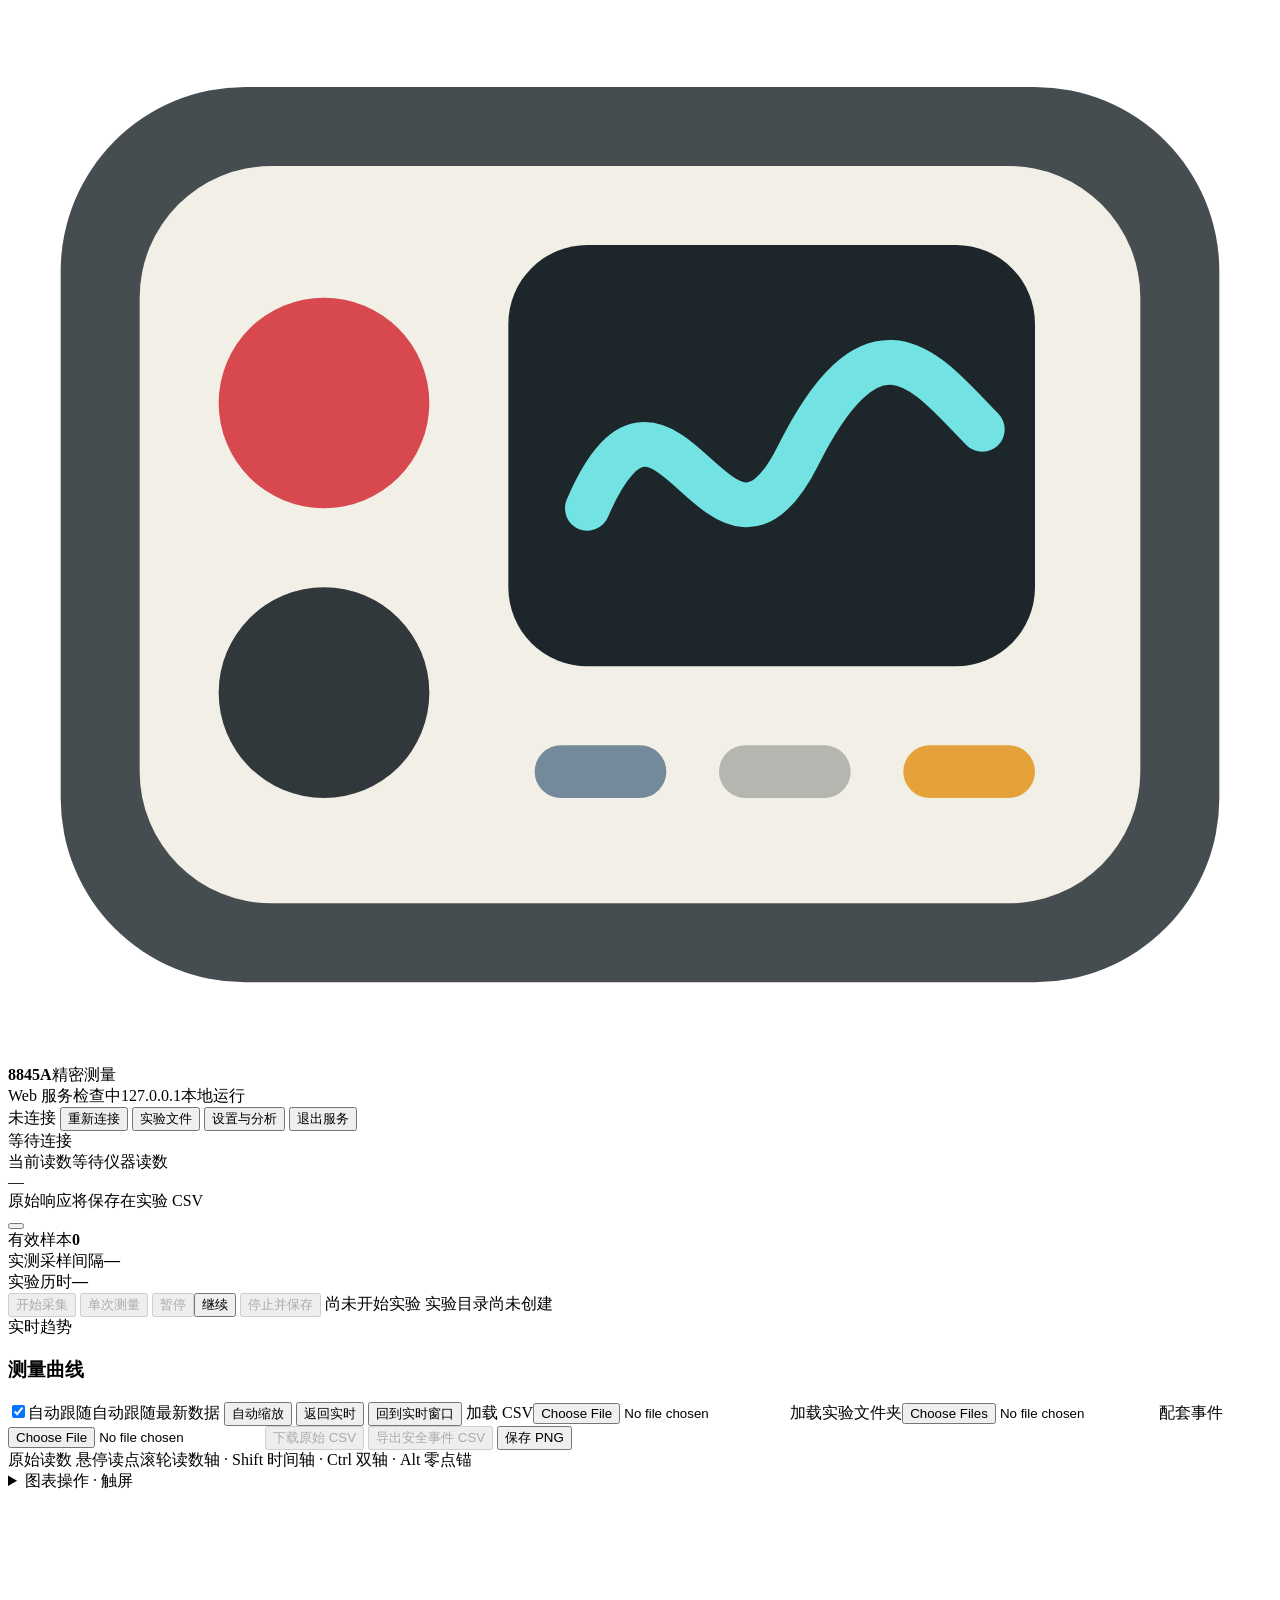
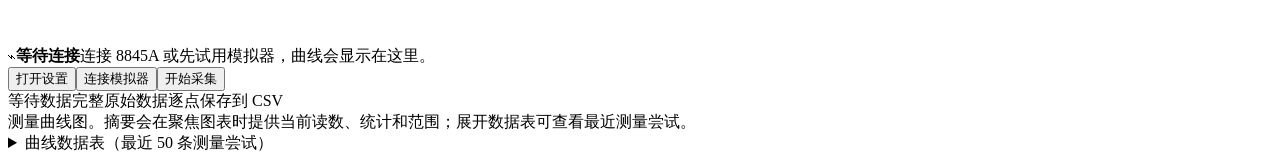
==== src/fluke8845a/web/index.html @ 4718a9f6 "release: prepare v1.0.4" ====
<!doctype html>
<html lang="zh-CN">
<head>
  <meta charset="utf-8">
  <meta name="viewport" content="width=device-width, initial-scale=1">
  <meta name="color-scheme" content="light">
  <title>Fluke 8845A · 精密测量</title>
  <link rel="stylesheet" href="/app.css">
  <script src="/app.js" defer></script>
</head>
<body>
  <header class="topbar">
    <div class="brand-lockup">
      <div class="brand-mark" aria-hidden="true">
        <svg viewBox="0 0 48 40" role="img">
          <rect x="2" y="3" width="44" height="34" rx="7" fill="#454d50"/>
          <rect x="5" y="6" width="38" height="28" rx="5" fill="#f1efe6"/>
          <circle cx="12" cy="15" r="4" fill="#d7494e"/><circle cx="12" cy="26" r="4" fill="#30383c"/>
          <rect x="19" y="9" width="20" height="16" rx="3" fill="#1d262a"/>
          <path d="M22 19c3-7 5 4 8-2s5-3 7-1" fill="none" stroke="#73e2e2" stroke-width="1.7" stroke-linecap="round"/>
          <rect x="20" y="28" width="5" height="2" rx="1" fill="#74899a"/>
          <rect x="27" y="28" width="5" height="2" rx="1" fill="#b5b6af"/>
          <rect x="34" y="28" width="5" height="2" rx="1" fill="#e6a23a"/>
        </svg>
      </div>
      <div><strong>8845A</strong><span>精密测量</span></div>
    </div>
    <div class="topbar-state"><span id="serviceDot" class="live-mark offline"></span><span id="serviceStatus" role="status" aria-live="polite">Web 服务检查中</span><span class="mono">127.0.0.1</span><span id="versionLabel" class="version-label">本地运行</span></div>
    <div class="topbar-right">
      <span id="connectionBadge" class="connection-badge"><i></i><span>未连接</span></span>
      <span id="scenarioBadge" class="scenario-badge hidden" role="status" aria-live="polite"></span>
      <button id="reconnectReal" class="button button-header hidden" type="button">重新连接</button>
      <button id="openFiles" class="button button-header" type="button">实验文件</button>
      <button id="openSettings" class="button button-header" type="button">设置与分析</button>
      <button id="shutdownService" class="service-exit" type="button" title="关闭浏览器标签页只会关闭页面；localhost 服务和当前采集仍会继续。使用此按钮才会停止采集并退出服务。">退出服务</button>
    </div>
  </header>

  <main class="workspace">
    <section id="measurementArea" class="measurement-area" aria-label="实时测量状态与波形图">
      <section class="readout-panel">
        <div class="readout-state">
          <div class="run-state"><span id="runDot" class="run-dot"></span><span id="runStatus">等待连接</span></div>
        </div>
        <div class="readout-main">
          <div class="readout-meta"><span class="eyebrow">当前读数</span><span id="readingMode" class="reading-mode">等待仪器读数</span></div>
          <div class="reading-line"><span id="readingValue" class="reading-value">—</span><span id="readingUnit" class="reading-unit"></span></div>
          <div id="readingRaw" class="raw-value">原始响应将保存在实验 CSV</div>
          <button id="criticalError" class="critical-error hidden" type="button" aria-live="assertive" title="打开错误日志"></button>
        </div>
        <div class="readout-side">
          <div class="quick-metrics">
            <div><span>有效样本</span><strong id="sampleCount">0</strong></div>
            <div><span>实测采样间隔</span><strong id="actualRate">—</strong></div>
            <div><span>实验历时</span><strong id="elapsed" title="按单调时钟记录，包含暂停时间；暂停时显示冻结，继续采集后计入暂停时长。准确时间戳与历时保存在 CSV。">—</strong></div>
          </div>
        </div>
      </section>

      <section class="action-bar" aria-label="采集控制">
        <button id="start" class="button button-primary" type="button" disabled>开始采集</button>
        <button id="single" class="button button-outline" type="button" disabled>单次测量</button>
        <span class="pause-slot"><button id="pause" class="button button-quiet" type="button" disabled>暂停</button><button id="resume" class="button button-quiet hidden" type="button">继续</button></span>
        <button id="stop" class="button button-danger" type="button" disabled>停止并保存</button>
        <span id="acquisitionFeedback" class="acquisition-feedback" role="status" aria-live="polite">尚未开始实验</span>
        <span id="commandStatus" class="command-status hidden" role="status" aria-live="polite"></span>
        <span class="action-spacer"></span>
        <span id="experimentPath" class="experiment-path">实验目录尚未创建</span>
      </section>

      <section class="chart-panel">
        <div class="chart-toolbar">
          <div class="chart-title"><span class="section-kicker">实时趋势</span><h1 id="chartTitle">测量曲线</h1></div>
          <div class="chart-actions">
            <label class="toggle-label"><input id="autoFollow" type="checkbox" checked><span>自动跟随</span></label><span id="viewModeStatus" class="view-mode-status">自动跟随最新数据</span>
            <button id="autoScale" class="button button-mini" type="button" title="重设时间轴与读数轴，适配当前数据">自动缩放</button>
            <button id="restoreLive" class="button button-mini hidden" type="button">返回实时</button>
            <button id="resetRealtimeView" class="button button-primary" type="button" title="清除手动缩放并恢复最新 120 秒自动跟随">回到实时窗口</button>
            <label class="button button-mini file-button">加载 CSV<input id="historyFile" type="file" accept=".csv,text/csv"></label>
            <label class="button button-mini file-button" title="选择包含 measurements.csv 与 events.csv 的实验文件夹；浏览器只会读取你明确选择的文件夹。">加载实验文件夹<input id="historyDirectory" type="file" webkitdirectory multiple></label>
            <label class="button button-mini file-button" title="加载与当前测量 CSV 配套的 events.csv；软件会核对 experiment_id">配套事件<input id="eventsHistoryFile" type="file" accept=".csv,text/csv"></label>
            <button id="downloadCsv" class="button button-mini" type="button" disabled>下载原始 CSV</button>
            <button id="downloadEventsSafe" class="button button-mini" type="button" disabled title="仅对事件文本做表格软件安全处理；原始 events.csv 不会更改">导出安全事件 CSV</button>
            <button id="savePlot" class="button button-mini" type="button">保存 PNG</button>
          </div>
        </div>
        <div id="chartContext" class="chart-context">
          <span><i class="legend-line"></i><span id="legendName">原始读数</span></span>
          <span class="chart-context-actions"><span id="pointCursor">悬停读点</span><span id="chartGestureHint">滚轮读数轴 · Shift 时间轴 · Ctrl 双轴 · Alt 零点锚</span><details id="plotHelp" class="chart-help"><summary>图表操作 · 触屏</summary><p>悬停读取最近数据点；滚轮缩放读数轴，Shift+滚轮缩放时间轴，Ctrl+滚轮同时缩放两轴；Alt+滚轮以零点为锚缩放读数轴。手动缩放或平移任一坐标轴后，自动跟随关闭。鼠标拖动可平移；触屏单指平移、双指缩放。方向键选点、Home/End 跳到首末点、Enter 锁定基准；Alt+方向键平移，+/- 缩放。自动缩放显示全数据；点击“回到实时窗口”恢复最新数据跟随。普通文件选择不能访问同目录的 events.csv；要自动关联，请用“加载实验文件夹”选择包含两者的目录。</p></details></span>
        </div>
        <div class="plot-wrap"><canvas id="plot" role="img" tabindex="0" aria-keyshortcuts="ArrowLeft ArrowRight Home End Enter Alt+ArrowLeft Alt+ArrowRight Alt+ArrowUp Alt+ArrowDown + -" aria-label="测量曲线图；左右方向键选点，Home 和 End 跳到首末点，Enter 锁定基准，Alt 加方向键平移，正负号缩放" aria-describedby="plotAccessibilitySummary"></canvas><canvas id="plotOverlay" class="plot-overlay" aria-hidden="true"></canvas><div id="plotEmpty" class="plot-empty" aria-live="polite"><span class="empty-icon" aria-hidden="true">⌁</span><strong id="emptyTitle">等待连接</strong><span id="emptyDetail">连接 8845A 或先试用模拟器，曲线会显示在这里。</span><div class="empty-actions"><button id="emptyOpenSettings" class="button button-mini" type="button">打开设置</button><button id="emptyConnectMock" class="button button-mini" type="button">连接模拟器</button><button id="emptyStart" class="button button-mini button-primary hidden" type="button">开始采集</button></div></div></div>
        <div class="plot-footer"><span id="plotRange">等待数据</span><span id="bufferNote">完整原始数据逐点保存到 CSV</span></div>
        <div id="plotAccessibilitySummary" class="sr-only" aria-live="off">测量曲线图。摘要会在聚焦图表时提供当前读数、统计和范围；展开数据表可查看最近测量尝试。</div>
        <details class="accessible-data-table"><summary>曲线数据表（最近 50 条测量尝试）</summary><button id="copyPointTable" class="button button-mini" type="button">复制表格文本</button><div class="table-scroll"><table><thead><tr><th scope="col">样本</th><th scope="col">本地时间</th><th scope="col">原始响应 / 实际量程</th><th scope="col">换算值</th><th scope="col">状态</th></tr></thead><tbody id="pointTableBody"><tr><td colspan="5">等待测量数据</td></tr></tbody></table></div></details>
      </section>
    </section>
  </main>

  <dialog id="settingsDialog" class="settings-dialog" aria-labelledby="settingsTitle">
    <div class="dialog-shell">
      <header class="dialog-header"><div><span class="section-kicker">仪器 · 实验 · 分析</span><h2 id="settingsTitle">仪器与实验配置</h2></div></header>
      <div class="settings-scroll">
        <nav class="dialog-nav" aria-label="设置章节">
          <a href="#sectionSerial">串口</a><a href="#sectionMeasurement">测量</a><a href="#sectionExperiment">实验</a><a href="#sectionAnalysis">分析</a><a href="#sectionDiagnostics">通信日志</a>
        </nav>
        <div class="settings-grid">
          <section id="sectionInstrument" class="panel instrument-panel">
            <div id="sectionSerial" class="section-heading"><div><span class="section-kicker">仪器</span><h3>串口与测量</h3></div></div>
            <div class="field-label-row"><label for="port">COM 端口</label><button id="scanPorts" class="text-button" type="button">扫描</button></div>
            <div class="port-row"><input id="port" value="COM3" autocomplete="off" spellcheck="false" aria-label="Windows 串口"><select id="portList" aria-label="扫描到的串口"><option value="">选择已发现端口</option></select></div>
            <div id="portScanStatus" class="field-hint" role="status" aria-live="polite">可扫描串口；也可手动输入 COM 端口。</div>
            <div id="portSelectionInfo" class="port-selection-info">准备连接：COM3</div>
            <p class="field-hint">串口与保存目录偏好保存在当前浏览器本机。</p>
            <button id="resetPreferences" class="button button-mini" type="button">恢复默认偏好</button>
            <details id="serialAdvanced" class="serial-advanced">
              <summary>高级串口参数</summary>
              <div class="serial-grid">
            <label>波特率<select id="baudrate"><option>1200</option><option>2400</option><option>4800</option><option selected>9600</option><option>19200</option><option>38400</option><option>57600</option><option>115200</option><option>230400</option></select></label>
              <label>数据位<select id="bytesize"><option>7</option><option selected>8</option></select></label>
              <label>校验位<select id="parity"><option value="N" selected>无</option><option value="E">偶校验</option><option value="O">奇校验</option></select></label>
              <label>停止位<select id="stopbits"><option selected>1</option><option>2</option></select></label>
              <label>结束符<select id="eol"><option>CR</option><option>LF</option><option selected>CRLF</option></select></label>
              <label>流控制<select id="flow"><option value="none" selected>无</option><option value="xonxoff">XON/XOFF</option><option value="rtscts">RTS/CTS</option></select></label>
              <label>响应超时<input id="serialTimeout" type="number" min="0.1" max="5" step="0.1" value="2.0"></label>
              </div>
              <button id="resetSerialDefaults" class="button button-mini" type="button">恢复推荐串口设置</button>
            </details>
            <div class="button-row connect-actions"><button id="connectReal" class="button button-primary" type="button">连接 8845A</button><button id="connectMock" class="button button-quiet" type="button">连接模拟器</button><button id="disconnect" class="button button-quiet hidden" type="button">断开</button><button id="diagnose" class="button button-quiet" type="button">运行诊断</button></div>
            <div id="mockScenarioRow" class="scenario-row hidden"><label for="mockScenario">模拟场景</label><select id="mockScenario"><option>阶跃响应与恢复</option><option>长期漂移</option><option>通信超时测试</option><option>断线恢复测试</option></select></div>
            <div class="connection-detail"><span class="connection-led"></span><span id="connectionText">串口尚未打开</span></div>
            <div id="connectionProgress" class="connection-progress hidden" role="status" aria-live="polite"></div>
            <ol id="connectionStages" class="connection-stages" aria-label="连接步骤"></ol>
            <div class="serial-grid firmware-grid">
            <label title="从仪表前面板 VERSIONS + SN 页人工核对。只有 *IDN? 没有可解析版本时，才用 OutG SW 判断 400 mA 门槛；无法解析不会限制量程。此记录按序列号保存在当前浏览器，不是 SCPI 读取。">OutG SW（面板核对）<input id="outguardSoftware" maxlength="64" placeholder="例如 2.10.882.24" disabled></label>
              <label title="可选记录前面板显示的 InG SW，随实验配置保存。400 mA 门槛不依据 InG SW。">InG SW（可选记录）<input id="inguardSoftware" maxlength="64" placeholder="例如 ad300210" disabled></label>
            </div>
            <div class="manual-software-row"><span id="manualSoftwareInfo" class="field-hint" role="status">来源：仪表面板人工核对；尚无记录</span><button id="clearManualSoftware" class="text-button" type="button" disabled>清除面板版本记录</button></div>
            <p id="idnFirmwareInfo" class="field-hint" role="status" aria-live="polite">未连接，尚未读取 *IDN?。</p>
            <div class="control-mode-row">
              <label for="controlMode" title="Computer：软件可发送SCPI命令、配置与采集；仪表RS-232协议仍须设为COMPUTER。Local：仪表面板获得控制权；软件不发送测量、配置、诊断和ZERO命令，串口连接保留。只能在停止采集后切换。">仪表操作方式</label>
              <select id="controlMode" title="Computer：软件可发送SCPI命令、配置与采集；仪表RS-232协议仍须设为COMPUTER。Local：仪表面板获得控制权；软件不发送测量、配置、诊断和ZERO命令，串口连接保留。只能在停止采集后切换。">
                <option value="disconnected">未连接</option>
                <option value="computer">Computer · 软件控制</option>
                <option value="local">Local · 面板操作</option>
              </select>
              <button id="applyControlMode" class="button button-outline" type="button" title="停止采集后应用所选的Local或Computer控制方式。切回Computer时会重新读取仪表当前设置。">切换</button>
            </div>
            <p id="controlModeHelp" class="field-hint control-mode-help">Computer：软件可发送 SCPI 命令、配置和采集，仪表 RS-232 协议须设为 COMPUTER。Local：仪表面板控制，软件采集、配置、ZERO 和诊断均禁用，串口连接保留。只能在停止采集后切换。</p>
            <p id="controlModeStatus" class="field-hint control-mode-status" role="status" aria-live="polite">尚未连接，无法读取仪表控制状态。</p>
            <div class="rule"></div>
            <div id="sectionMeasurement" class="field-label-row"><label for="mode">测量模式</label><span id="modeFunction" class="tiny-status">未配置</span></div>
            <select id="mode" class="mode-select" aria-label="测量模式"></select>
            <div id="modeOptions" class="mode-options"></div>
            <section id="settingsComparison" class="settings-comparison" aria-label="当前仪器设置与待应用设置"></section>
            <div id="safetyControls">
              <div class="safety-note"><span class="safety-symbol" aria-hidden="true">!</span><div><strong>切换前核对接线</strong><p id="safetyText">请选择测量模式以查看接线说明。</p></div></div>
              <div id="terminalDiagram" class="terminal-diagram" role="img" aria-label="当前测量模式的仪表端子示意"></div>
              <p id="rangeLimitHint" class="field-hint hidden"></p>
              <label class="confirm-row"><input id="safetyConfirm" type="checkbox"><span>我已按提示核对接线、极性、保险丝和输入限值</span></label>
            </div>
            <div id="mockSafetyNote" class="safety-note mock-note hidden"><span class="safety-symbol" aria-hidden="true">✓</span><div><strong>模拟测量</strong><p>当前使用合成数据，不涉及仪器插孔、保险丝或外部回路。</p></div></div>
            <button id="zero" class="button button-quiet button-wide" type="button" title="执行一次内部零点测量并更新补偿，不是校准调整或去皮，也不会强制显示0。停止采集后执行；启用模拟滤波时，量程、NPLC和触发条件应符合ZERO要求。">执行 ZERO 校正…</button>
            <p id="zeroResult" class="field-hint hidden" role="status" aria-live="polite"></p>
          </section>

          <div class="settings-side-stack">
          <section id="sectionExperiment" class="panel experiment-panel">
            <div class="section-heading"><div><span class="section-kicker">实验</span><h3>采样与文件</h3></div></div>
            <label class="stack-label" for="experimentName">实验名称</label><input id="experimentName" type="text" maxlength="100" spellcheck="false"><p id="experimentNameError" class="field-error hidden" role="alert"></p><p class="field-hint">同名实验自动使用独立时间戳目录，不会覆盖已有数据。</p>
            <label class="stack-label" for="outputRoot">保存目录</label><input id="outputRoot" type="text" spellcheck="false">
            <div class="interval-row"><label for="interval">目标采样间隔</label><div class="number-with-unit"><input id="interval" type="number" min="0" max="86400" step="0.001" value="1"><span>秒</span></div></div>
            <p class="field-hint">0 表示每次仪器读数后不额外等待；实际速度受测量设置与串口影响。</p>
            <p id="preflightSummary" class="preflight-summary" role="status" aria-live="polite"></p>
            <div class="event-entry"><label class="stack-label" for="eventText">实验事件</label><div class="event-row"><input id="eventText" type="text" maxlength="256" placeholder="例如：切换负载、开始恢复…"><button id="markEvent" class="button button-outline" type="button">记录</button></div></div>
            <div id="experimentPathDetail" class="experiment-path-detail">实验目录将在开始测量后创建</div>
            <div id="experimentFiles" class="experiment-files" aria-label="实验文件清单">采集后包含：measurements.csv · events.csv · config.json · run.log；曲线 PNG 按需另存。</div>
            <div class="experiment-path-actions"><button id="openExperimentDir" class="button button-mini" type="button" disabled>打开实验目录</button><button id="copyExperimentPath" class="button button-mini" type="button" disabled>复制路径</button></div>
            <p class="rail-footnote">真实采集由仪器线程执行，原始读数逐点写入 CSV。浏览器只读取显示副本。</p>
          </section>

        <section id="sectionAnalysis" class="analysis-panel">
          <div class="analysis-heading"><div><span class="section-kicker">分析</span><h3>统计与参考值</h3></div><div class="analysis-context">统计使用当前显示数据点；原始 CSV 保持不变</div></div>
          <div class="stats-grid"><div class="stat-card"><div class="stat-card-heading"><span>平均值</span><span class="stat-count" id="statMeanCount">n=0</span></div><strong id="statMean">—</strong></div><div class="stat-card"><div class="stat-card-heading"><span>标准差 · 样本</span><span class="stat-count" id="statStdCount">n=0</span></div><strong id="statStd">—</strong></div><div class="stat-card"><div class="stat-card-heading"><span>最小值</span><span class="stat-count" id="statMinCount">n=0</span></div><strong id="statMin">—</strong></div><div class="stat-card"><div class="stat-card-heading"><span>最大值</span><span class="stat-count" id="statMaxCount">n=0</span></div><strong id="statMax">—</strong></div></div>
          <section class="telemetry-panel" aria-label="采集遥测">
            <div class="telemetry-heading"><strong>采集遥测</strong><span>间隔统计：最近有效样本窗口</span></div>
            <div class="telemetry-grid">
              <div><span>尝试</span><strong id="attemptCount">0</strong></div>
              <div><span>有效</span><strong id="validCount">0</strong></div>
              <div><span>异常</span><strong id="abnormalCount">0</strong></div>
              <div><span>间隔中位数</span><strong id="intervalMedian">—</strong></div>
              <div><span>最小间隔</span><strong id="intervalMin">—</strong></div>
              <div><span>最大间隔</span><strong id="intervalMax">—</strong></div>
              <div><span>范围抖动</span><strong id="intervalJitter">—</strong></div>
            </div>
          </section>
          <div class="baseline-row"><div class="baseline-label"><span>R₀ / V₀ / I₀</span><strong id="baselineDelta">尚未设置基准</strong></div><label class="baseline-entry" for="baselineValue">基准值 <span id="baselineUnit">SI 基本单位</span><select id="baselineScale" aria-label="基准值输入单位"><option value="V">V</option><option value="mV">mV</option><option value="µV">µV</option></select><input id="baselineValue" aria-label="基准值" type="number" step="any" placeholder="输入基准值"></label><button id="baselineCurrent" class="button button-mini" type="button">当前值设为基准</button><button id="baselineMean" class="button button-mini" type="button">均值设为基准</button><button id="baselineClear" class="button button-mini button-clear" type="button">清除</button></div>
          <div class="event-list-wrap"><div class="event-list-heading"><strong>实验标记</strong><span id="eventCount">0 条</span></div><ol id="eventList" class="event-list"><li class="empty-event">事件会按实际记录时间显示在这里。</li></ol></div>
        </section>
        <details id="sectionDiagnostics" class="panel log-panel"><summary><span>SCPI 通信与运行日志</span><span id="logCount" class="log-count">0 条</span></summary><div class="log-actions"><label for="logFilter">筛选<select id="logFilter"><option value="all">全部日志</option><option value="error">错误</option><option value="scpi">SCPI 命令</option><option value="connection">连接</option><option value="acquisition">采集</option></select></label><button id="exportLogs" class="button button-mini" type="button">导出当前筛选</button></div><div id="logList" class="log-list"><div class="empty-log">连接设备后显示通信和运行信息。</div></div></details>
          </div>
        </div>
      </div>
      <footer class="dialog-footer"><span id="settingsApplyHint" role="status">采集前修改参数，再应用仪器参数。</span><div class="dialog-footer-actions"><button id="applySettings" class="button button-primary" type="button">应用仪器参数</button><button id="applySpeed" class="button button-outline" type="button">应用速度</button><button id="closeSettings" class="button button-quiet" type="button">关闭</button></div></footer>
    </div>
  </dialog>
  <dialog id="filesDialog" class="files-dialog" aria-labelledby="filesTitle">
    <header class="files-dialog-header"><div><span class="section-kicker">实验数据</span><h2 id="filesTitle">实验文件</h2></div><button id="refreshFiles" class="button button-mini" type="button">刷新</button></header>
    <p id="filesDirectory" class="files-directory">实验目录尚未创建</p>
    <p id="filesStatus" class="field-hint" role="status" aria-live="polite">开始或完成一次实验后，文件会显示在这里。</p>
    <ul id="filesList" class="files-list" aria-label="实验目录文件"></ul>
    <footer class="files-dialog-footer"><button id="openFilesDirectory" class="button button-outline" type="button" disabled>在资源管理器中打开</button><button id="closeFiles" class="button button-primary" type="button">关闭</button></footer>
  </dialog>
  <dialog id="duplicateRunDialog" class="duplicate-dialog" aria-labelledby="duplicateRunTitle" aria-describedby="duplicateRunDescription">
    <h2 id="duplicateRunTitle">实验名称已存在</h2>
    <p id="duplicateRunDescription">已有数据不会被覆盖。选择创建独立目录、返回修改名称，或取消本次测量。</p>
    <div class="duplicate-dialog-actions">
      <button id="duplicateCreateCopy" class="button button-primary" type="button">新建独立目录</button>
      <button id="duplicateRename" class="button button-outline" type="button">返回改名</button>
      <button id="duplicateCancel" class="button button-quiet" type="button">取消</button>
    </div>
  </dialog>
  <div id="toast" class="toast" role="status" aria-live="polite"></div>
</body>
</html>
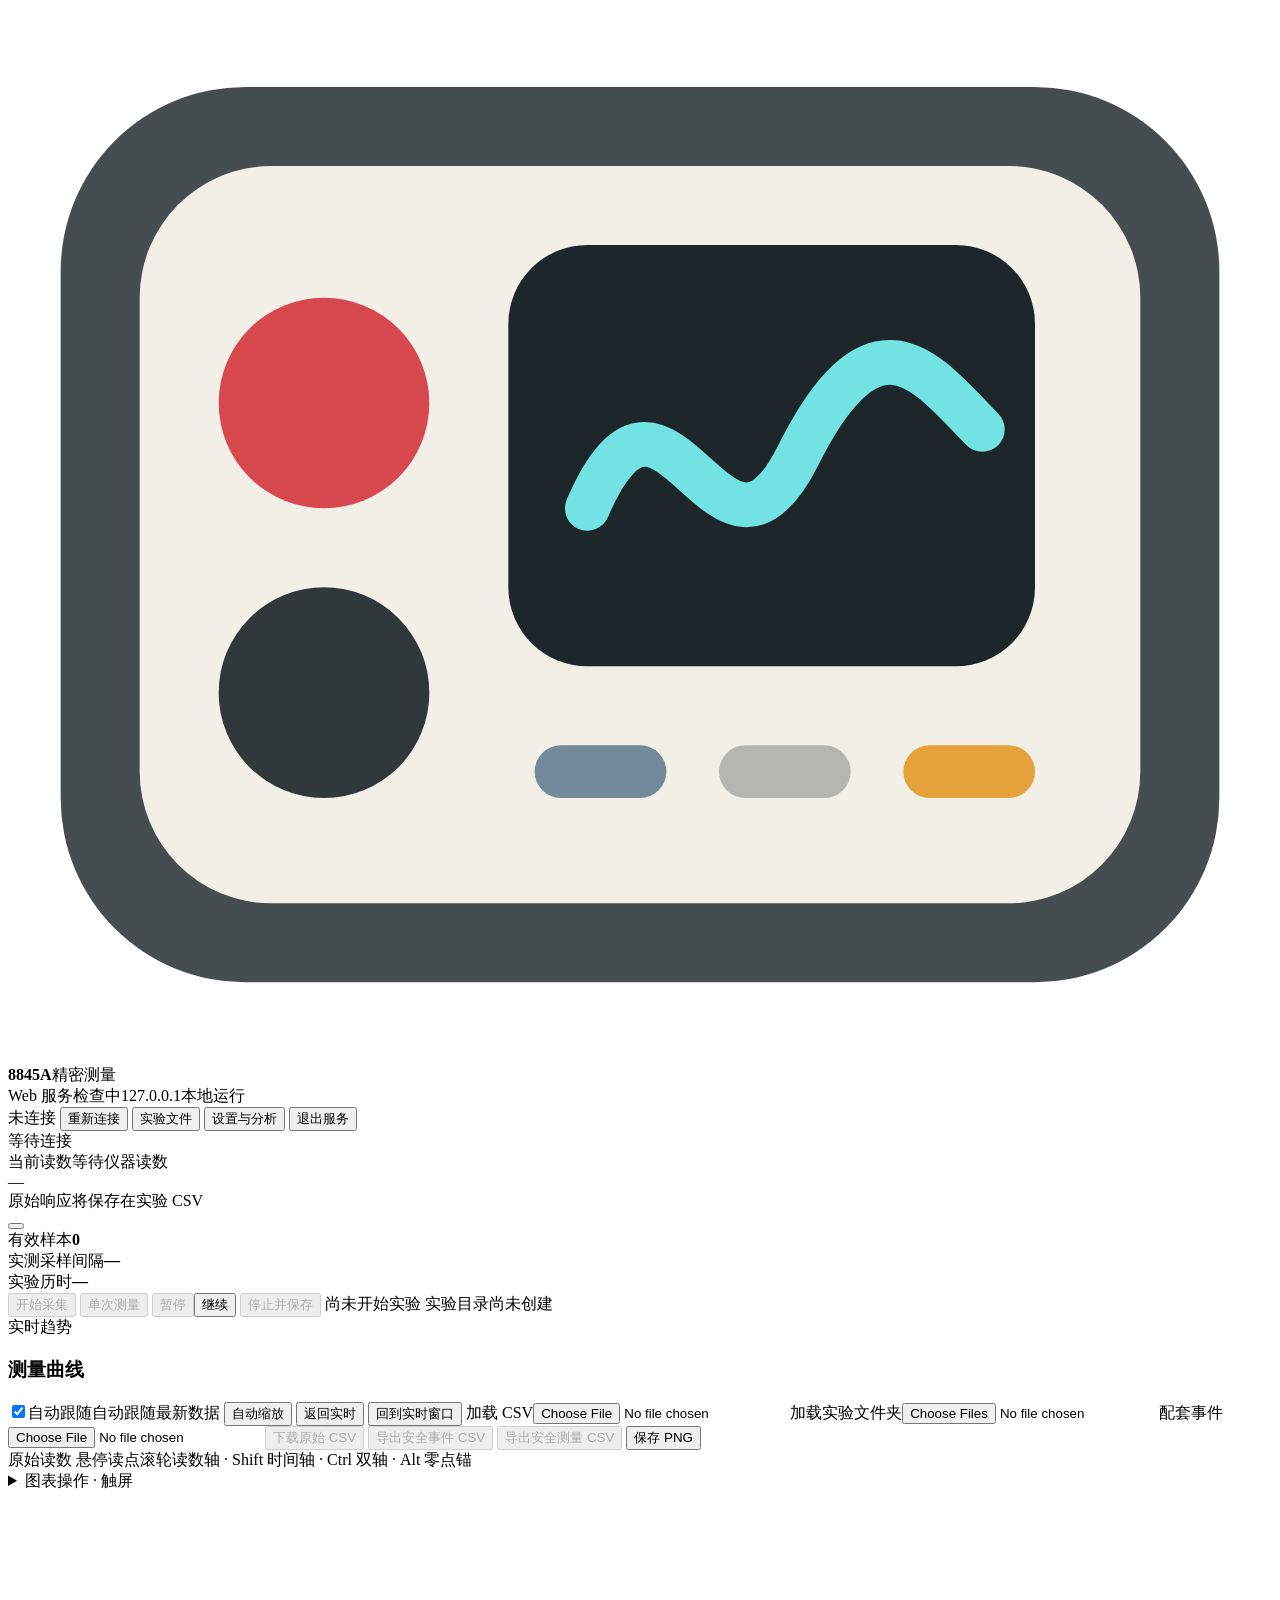
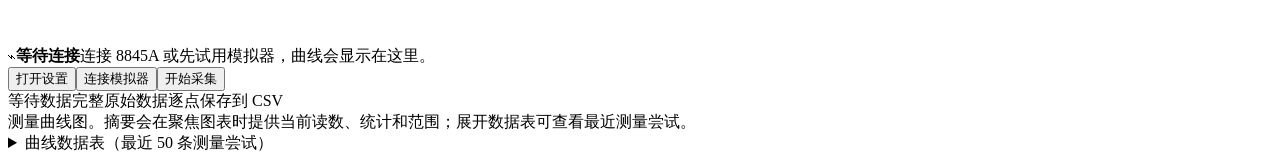
==== commit 57437955: "release: prepare v1.0.7" ====
--- a/src/fluke8845a/web/index.html
+++ b/src/fluke8845a/web/index.html
@@ -81,6 +81,7 @@
             <label class="button button-mini file-button" title="加载与当前测量 CSV 配套的 events.csv；软件会核对 experiment_id">配套事件<input id="eventsHistoryFile" type="file" accept=".csv,text/csv"></label>
             <button id="downloadCsv" class="button button-mini" type="button" disabled>下载原始 CSV</button>
             <button id="downloadEventsSafe" class="button button-mini" type="button" disabled title="仅对事件文本做表格软件安全处理；原始 events.csv 不会更改">导出安全事件 CSV</button>
+            <button id="downloadMeasurementsSafe" class="button button-mini" type="button" disabled title="仅对原始响应和错误文本做表格软件安全处理；原始 measurements.csv 不会更改">导出安全测量 CSV</button>
             <button id="savePlot" class="button button-mini" type="button">保存 PNG</button>
           </div>
         </div>
@@ -126,7 +127,7 @@
               <button id="resetSerialDefaults" class="button button-mini" type="button">恢复推荐串口设置</button>
             </details>
             <div class="button-row connect-actions"><button id="connectReal" class="button button-primary" type="button">连接 8845A</button><button id="connectMock" class="button button-quiet" type="button">连接模拟器</button><button id="disconnect" class="button button-quiet hidden" type="button">断开</button><button id="diagnose" class="button button-quiet" type="button">运行诊断</button></div>
-            <div id="mockScenarioRow" class="scenario-row hidden"><label for="mockScenario">模拟场景</label><select id="mockScenario"><option>阶跃响应与恢复</option><option>长期漂移</option><option>通信超时测试</option><option>断线恢复测试</option></select></div>
+            <div id="mockScenarioRow" class="scenario-row"><label for="mockScenario">模拟场景（连接前选择）</label><select id="mockScenario"><option>阶跃响应与恢复</option><option>长期漂移</option><option>通信超时测试</option><option>断线恢复测试</option></select></div>
             <div class="connection-detail"><span class="connection-led"></span><span id="connectionText">串口尚未打开</span></div>
             <div id="connectionProgress" class="connection-progress hidden" role="status" aria-live="polite"></div>
             <ol id="connectionStages" class="connection-stages" aria-label="连接步骤"></ol>
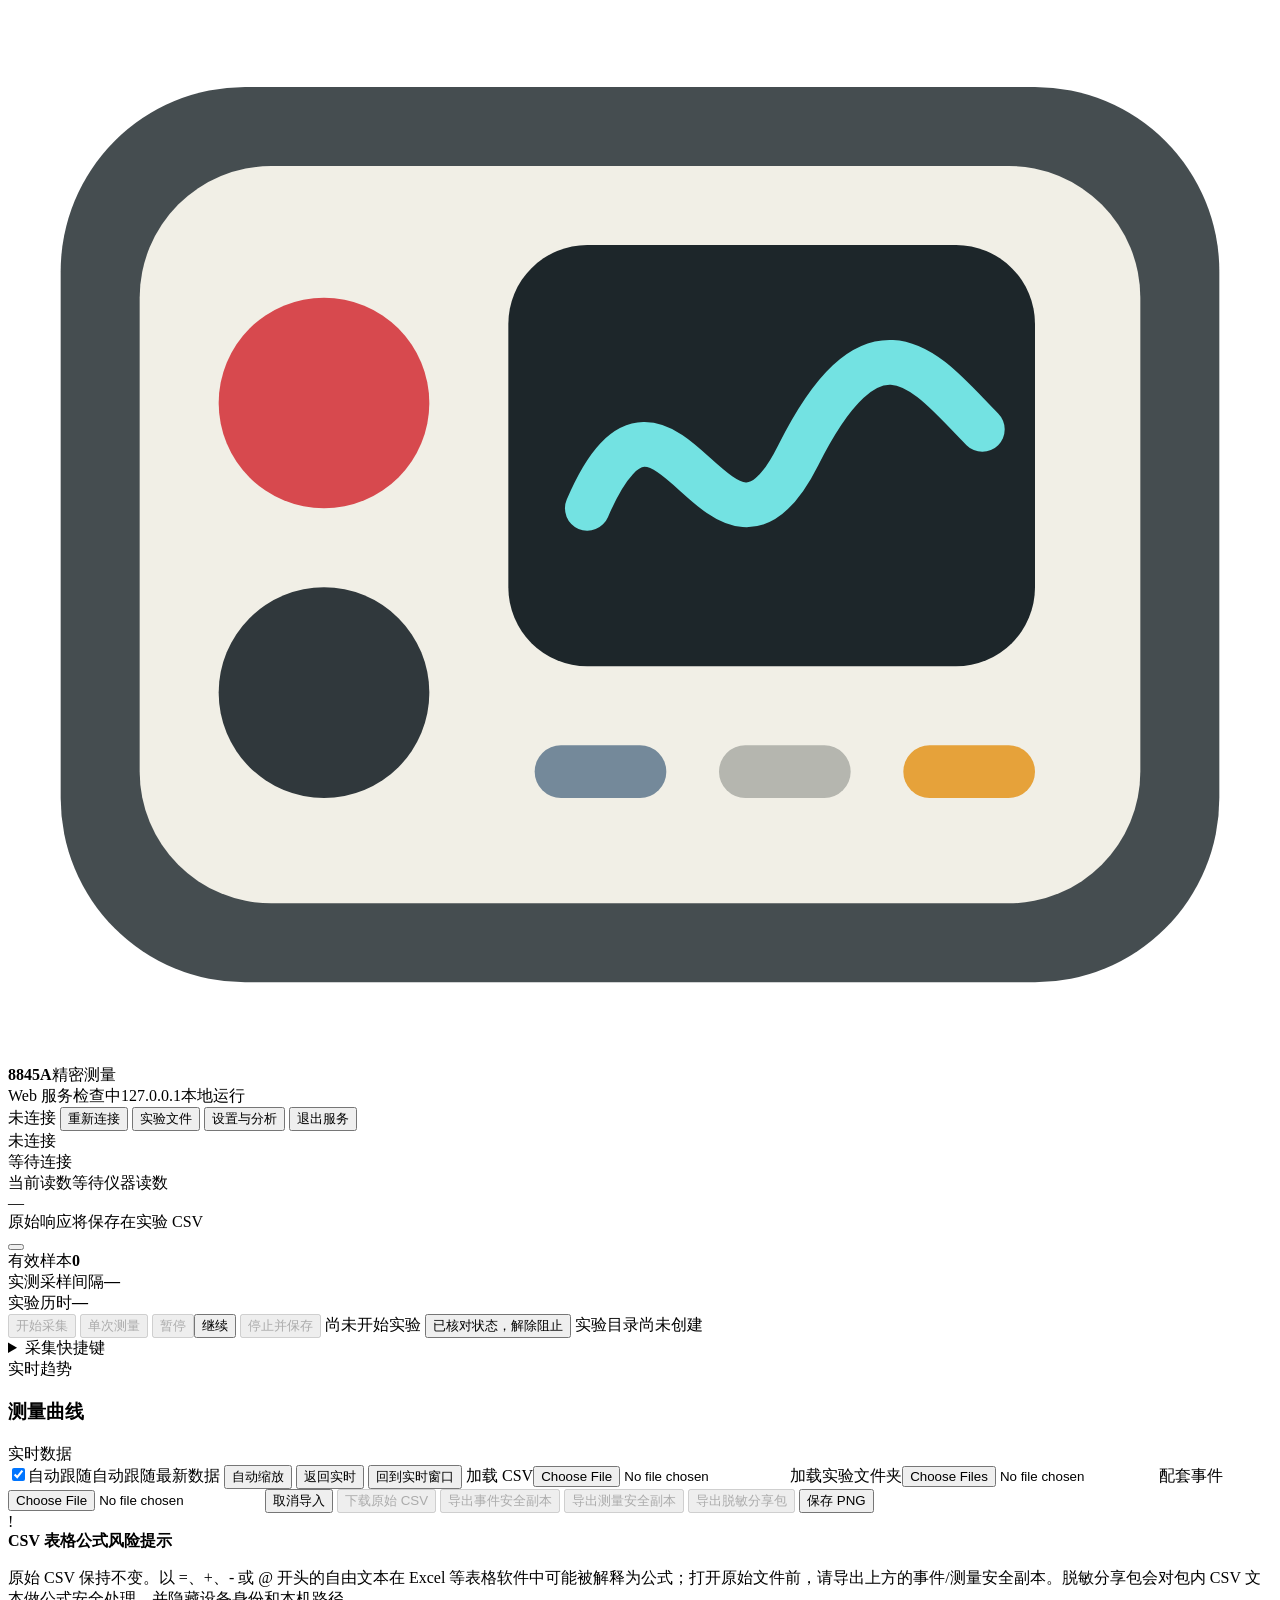
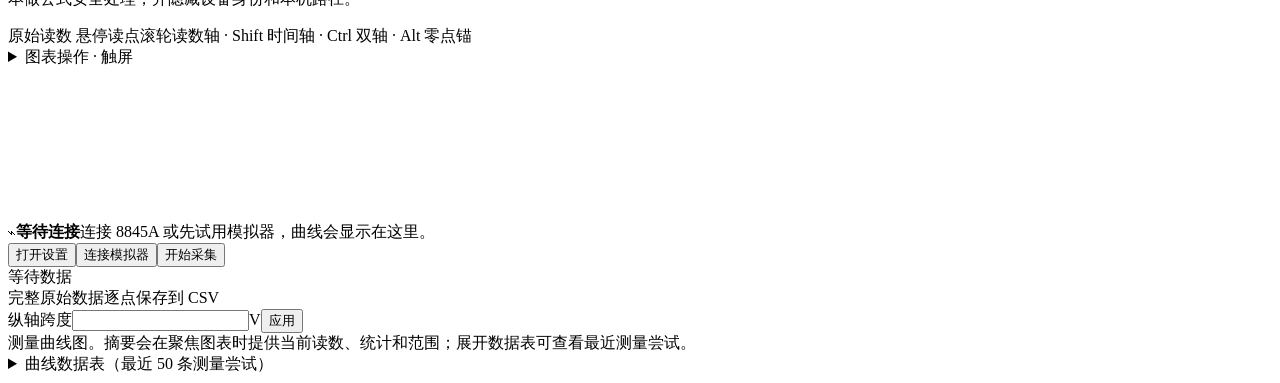
==== commit 5d921f2d: "release: prepare v1.1.0" ====
--- a/src/fluke8845a/web/index.html
+++ b/src/fluke8845a/web/index.html
@@ -31,7 +31,7 @@
       <span id="scenarioBadge" class="scenario-badge hidden" role="status" aria-live="polite"></span>
       <button id="reconnectReal" class="button button-header hidden" type="button">重新连接</button>
       <button id="openFiles" class="button button-header" type="button">实验文件</button>
-      <button id="openSettings" class="button button-header" type="button">设置与分析</button>
+      <button id="openSettings" class="button button-header" type="button" aria-keyshortcuts="Control+Alt+Comma" title="打开设置与分析；快捷键 Ctrl+Alt+,">设置与分析</button>
       <button id="shutdownService" class="service-exit" type="button" title="关闭浏览器标签页只会关闭页面；localhost 服务和当前采集仍会继续。使用此按钮才会停止采集并退出服务。">退出服务</button>
     </div>
   </header>
@@ -40,7 +40,9 @@
     <section id="measurementArea" class="measurement-area" aria-label="实时测量状态与波形图">
       <section class="readout-panel">
         <div class="readout-state">
+          <div id="connectionSummary" class="connection-summary">未连接</div>
           <div class="run-state"><span id="runDot" class="run-dot"></span><span id="runStatus">等待连接</span></div>
+          <div id="scenarioSummary" class="scenario-summary hidden"></div>
         </div>
         <div class="readout-main">
           <div class="readout-meta"><span class="eyebrow">当前读数</span><span id="readingMode" class="reading-mode">等待仪器读数</span></div>
@@ -58,19 +60,22 @@
       </section>
 
       <section class="action-bar" aria-label="采集控制">
-        <button id="start" class="button button-primary" type="button" disabled>开始采集</button>
+        <button id="start" class="button button-primary" type="button" disabled aria-keyshortcuts="Control+Alt+R" title="开始采集；快捷键 Ctrl+Alt+R">开始采集</button>
         <button id="single" class="button button-outline" type="button" disabled>单次测量</button>
-        <span class="pause-slot"><button id="pause" class="button button-quiet" type="button" disabled>暂停</button><button id="resume" class="button button-quiet hidden" type="button">继续</button></span>
-        <button id="stop" class="button button-danger" type="button" disabled>停止并保存</button>
+        <span class="pause-slot"><button id="pause" class="button button-quiet" type="button" disabled aria-keyshortcuts="Control+Alt+P" title="暂停采集；快捷键 Ctrl+Alt+P">暂停</button><button id="resume" class="button button-quiet hidden" type="button" aria-keyshortcuts="Control+Alt+P" title="继续采集；快捷键 Ctrl+Alt+P">继续</button></span>
+        <button id="stop" class="button button-danger" type="button" disabled aria-keyshortcuts="Control+Alt+S" title="停止并保存；快捷键 Ctrl+Alt+S">停止并保存</button>
         <span id="acquisitionFeedback" class="acquisition-feedback" role="status" aria-live="polite">尚未开始实验</span>
         <span id="commandStatus" class="command-status hidden" role="status" aria-live="polite"></span>
+        <button id="acknowledgeUncertainCommand" class="button button-mini button-danger hidden" type="button" title="先确认仪器和采集状态，再解除重复命令阻止">已核对状态，解除阻止</button>
         <span class="action-spacer"></span>
         <span id="experimentPath" class="experiment-path">实验目录尚未创建</span>
       </section>
 
+      <details id="applicationShortcutHelp" class="application-shortcut-help"><summary>采集快捷键</summary><p>Ctrl+Alt+R 开始 · Ctrl+Alt+P 暂停/继续 · Ctrl+Alt+S 停止并保存 · Ctrl+Alt+, 打开设置 · Ctrl+Alt+Enter 记录事件</p></details>
+
       <section class="chart-panel">
         <div class="chart-toolbar">
-          <div class="chart-title"><span class="section-kicker">实时趋势</span><h1 id="chartTitle">测量曲线</h1></div>
+          <div class="chart-title"><span class="section-kicker">实时趋势</span><h1 id="chartTitle">测量曲线</h1><span id="dataSourceStatus" class="data-source-status" aria-live="polite">实时数据</span></div>
           <div class="chart-actions">
             <label class="toggle-label"><input id="autoFollow" type="checkbox" checked><span>自动跟随</span></label><span id="viewModeStatus" class="view-mode-status">自动跟随最新数据</span>
             <button id="autoScale" class="button button-mini" type="button" title="重设时间轴与读数轴，适配当前数据">自动缩放</button>
@@ -79,18 +84,21 @@
             <label class="button button-mini file-button">加载 CSV<input id="historyFile" type="file" accept=".csv,text/csv"></label>
             <label class="button button-mini file-button" title="选择包含 measurements.csv 与 events.csv 的实验文件夹；浏览器只会读取你明确选择的文件夹。">加载实验文件夹<input id="historyDirectory" type="file" webkitdirectory multiple></label>
             <label class="button button-mini file-button" title="加载与当前测量 CSV 配套的 events.csv；软件会核对 experiment_id">配套事件<input id="eventsHistoryFile" type="file" accept=".csv,text/csv"></label>
+            <span id="historyImportProgress" class="field-hint hidden" role="status" aria-live="polite"></span><button id="cancelHistoryImport" class="button button-mini hidden" type="button">取消导入</button>
             <button id="downloadCsv" class="button button-mini" type="button" disabled>下载原始 CSV</button>
-            <button id="downloadEventsSafe" class="button button-mini" type="button" disabled title="仅对事件文本做表格软件安全处理；原始 events.csv 不会更改">导出安全事件 CSV</button>
-            <button id="downloadMeasurementsSafe" class="button button-mini" type="button" disabled title="仅对原始响应和错误文本做表格软件安全处理；原始 measurements.csv 不会更改">导出安全测量 CSV</button>
+            <button id="downloadEventsSafe" class="button button-mini" type="button" disabled title="仅对事件文本做表格软件安全处理；原始 events.csv 不会更改">导出事件安全副本</button>
+            <button id="downloadMeasurementsSafe" class="button button-mini" type="button" disabled title="仅对原始响应和错误文本做表格软件安全处理；原始 measurements.csv 不会更改">导出测量安全副本</button>
+            <button id="downloadSharePackage" class="button button-mini" type="button" disabled title="将最近完成实验导出为脱敏 ZIP；隐藏串口、序列号和本机路径，对公式样式文本加前缀；有效数值保留，数值列中的非数值文本会脱敏，实验原文件不变">导出脱敏分享包</button>
             <button id="savePlot" class="button button-mini" type="button">保存 PNG</button>
           </div>
+          <div class="safety-note csv-formula-warning" id="csvFormulaExportWarning" role="note"><span class="safety-symbol" aria-hidden="true">!</span><div><strong>CSV 表格公式风险提示</strong><p>原始 CSV 保持不变。以 =、+、- 或 @ 开头的自由文本在 Excel 等表格软件中可能被解释为公式；打开原始文件前，请导出上方的事件/测量安全副本。脱敏分享包会对包内 CSV 文本做公式安全处理，并隐藏设备身份和本机路径。</p></div></div>
         </div>
         <div id="chartContext" class="chart-context">
           <span><i class="legend-line"></i><span id="legendName">原始读数</span></span>
           <span class="chart-context-actions"><span id="pointCursor">悬停读点</span><span id="chartGestureHint">滚轮读数轴 · Shift 时间轴 · Ctrl 双轴 · Alt 零点锚</span><details id="plotHelp" class="chart-help"><summary>图表操作 · 触屏</summary><p>悬停读取最近数据点；滚轮缩放读数轴，Shift+滚轮缩放时间轴，Ctrl+滚轮同时缩放两轴；Alt+滚轮以零点为锚缩放读数轴。手动缩放或平移任一坐标轴后，自动跟随关闭。鼠标拖动可平移；触屏单指平移、双指缩放。方向键选点、Home/End 跳到首末点、Enter 锁定基准；Alt+方向键平移，+/- 缩放。自动缩放显示全数据；点击“回到实时窗口”恢复最新数据跟随。普通文件选择不能访问同目录的 events.csv；要自动关联，请用“加载实验文件夹”选择包含两者的目录。</p></details></span>
         </div>
         <div class="plot-wrap"><canvas id="plot" role="img" tabindex="0" aria-keyshortcuts="ArrowLeft ArrowRight Home End Enter Alt+ArrowLeft Alt+ArrowRight Alt+ArrowUp Alt+ArrowDown + -" aria-label="测量曲线图；左右方向键选点，Home 和 End 跳到首末点，Enter 锁定基准，Alt 加方向键平移，正负号缩放" aria-describedby="plotAccessibilitySummary"></canvas><canvas id="plotOverlay" class="plot-overlay" aria-hidden="true"></canvas><div id="plotEmpty" class="plot-empty" aria-live="polite"><span class="empty-icon" aria-hidden="true">⌁</span><strong id="emptyTitle">等待连接</strong><span id="emptyDetail">连接 8845A 或先试用模拟器，曲线会显示在这里。</span><div class="empty-actions"><button id="emptyOpenSettings" class="button button-mini" type="button">打开设置</button><button id="emptyConnectMock" class="button button-mini" type="button">连接模拟器</button><button id="emptyStart" class="button button-mini button-primary hidden" type="button">开始采集</button></div></div></div>
-        <div class="plot-footer"><span id="plotRange">等待数据</span><span id="bufferNote">完整原始数据逐点保存到 CSV</span></div>
+        <div class="plot-footer"><span id="plotRange">等待数据</span><div class="plot-footer-tools"><span id="bufferNote">完整原始数据逐点保存到 CSV</span><div class="axis-range-control"><label for="yAxisSpan" title="范围按右侧单位输入；最小跨度受计算机浮点精度限制">纵轴跨度</label><input id="yAxisSpan" type="number" min="0" step="any" inputmode="decimal" aria-label="纵轴显示跨度" title="按右侧单位输入。例：单位为 MΩ 时，1e-12 MΩ = 1 µΩ；单位为 Ω 时，1e-6 Ω = 1 µΩ。最小跨度受计算机浮点精度限制，放大不会提升仪表分辨率；只改变图表显示，不修改原始读数。"><span id="yAxisSpanUnit">V</span><button id="applyYAxisSpan" class="button button-mini" type="button" title="按输入跨度缩放纵轴，并保持当前纵轴中心">应用</button></div></div></div>
         <div id="plotAccessibilitySummary" class="sr-only" aria-live="off">测量曲线图。摘要会在聚焦图表时提供当前读数、统计和范围；展开数据表可查看最近测量尝试。</div>
         <details class="accessible-data-table"><summary>曲线数据表（最近 50 条测量尝试）</summary><button id="copyPointTable" class="button button-mini" type="button">复制表格文本</button><div class="table-scroll"><table><thead><tr><th scope="col">样本</th><th scope="col">本地时间</th><th scope="col">原始响应 / 实际量程</th><th scope="col">换算值</th><th scope="col">状态</th></tr></thead><tbody id="pointTableBody"><tr><td colspan="5">等待测量数据</td></tr></tbody></table></div></details>
       </section>
@@ -105,100 +113,107 @@
           <a href="#sectionSerial">串口</a><a href="#sectionMeasurement">测量</a><a href="#sectionExperiment">实验</a><a href="#sectionAnalysis">分析</a><a href="#sectionDiagnostics">通信日志</a>
         </nav>
         <div class="settings-grid">
-          <section id="sectionInstrument" class="panel instrument-panel">
-            <div id="sectionSerial" class="section-heading"><div><span class="section-kicker">仪器</span><h3>串口与测量</h3></div></div>
-            <div class="field-label-row"><label for="port">COM 端口</label><button id="scanPorts" class="text-button" type="button">扫描</button></div>
-            <div class="port-row"><input id="port" value="COM3" autocomplete="off" spellcheck="false" aria-label="Windows 串口"><select id="portList" aria-label="扫描到的串口"><option value="">选择已发现端口</option></select></div>
-            <div id="portScanStatus" class="field-hint" role="status" aria-live="polite">可扫描串口；也可手动输入 COM 端口。</div>
-            <div id="portSelectionInfo" class="port-selection-info">准备连接：COM3</div>
-            <p class="field-hint">串口与保存目录偏好保存在当前浏览器本机。</p>
-            <button id="resetPreferences" class="button button-mini" type="button">恢复默认偏好</button>
-            <details id="serialAdvanced" class="serial-advanced">
-              <summary>高级串口参数</summary>
-              <div class="serial-grid">
-            <label>波特率<select id="baudrate"><option>1200</option><option>2400</option><option>4800</option><option selected>9600</option><option>19200</option><option>38400</option><option>57600</option><option>115200</option><option>230400</option></select></label>
-              <label>数据位<select id="bytesize"><option>7</option><option selected>8</option></select></label>
-              <label>校验位<select id="parity"><option value="N" selected>无</option><option value="E">偶校验</option><option value="O">奇校验</option></select></label>
-              <label>停止位<select id="stopbits"><option selected>1</option><option>2</option></select></label>
-              <label>结束符<select id="eol"><option>CR</option><option>LF</option><option selected>CRLF</option></select></label>
-              <label>流控制<select id="flow"><option value="none" selected>无</option><option value="xonxoff">XON/XOFF</option><option value="rtscts">RTS/CTS</option></select></label>
-              <label>响应超时<input id="serialTimeout" type="number" min="0.1" max="5" step="0.1" value="2.0"></label>
-              </div>
-              <button id="resetSerialDefaults" class="button button-mini" type="button">恢复推荐串口设置</button>
-            </details>
-            <div class="button-row connect-actions"><button id="connectReal" class="button button-primary" type="button">连接 8845A</button><button id="connectMock" class="button button-quiet" type="button">连接模拟器</button><button id="disconnect" class="button button-quiet hidden" type="button">断开</button><button id="diagnose" class="button button-quiet" type="button">运行诊断</button></div>
-            <div id="mockScenarioRow" class="scenario-row"><label for="mockScenario">模拟场景（连接前选择）</label><select id="mockScenario"><option>阶跃响应与恢复</option><option>长期漂移</option><option>通信超时测试</option><option>断线恢复测试</option></select></div>
-            <div class="connection-detail"><span class="connection-led"></span><span id="connectionText">串口尚未打开</span></div>
-            <div id="connectionProgress" class="connection-progress hidden" role="status" aria-live="polite"></div>
-            <ol id="connectionStages" class="connection-stages" aria-label="连接步骤"></ol>
-            <div class="serial-grid firmware-grid">
-            <label title="从仪表前面板 VERSIONS + SN 页人工核对。只有 *IDN? 没有可解析版本时，才用 OutG SW 判断 400 mA 门槛；无法解析不会限制量程。此记录按序列号保存在当前浏览器，不是 SCPI 读取。">OutG SW（面板核对）<input id="outguardSoftware" maxlength="64" placeholder="例如 2.10.882.24" disabled></label>
-              <label title="可选记录前面板显示的 InG SW，随实验配置保存。400 mA 门槛不依据 InG SW。">InG SW（可选记录）<input id="inguardSoftware" maxlength="64" placeholder="例如 ad300210" disabled></label>
-            </div>
-            <div class="manual-software-row"><span id="manualSoftwareInfo" class="field-hint" role="status">来源：仪表面板人工核对；尚无记录</span><button id="clearManualSoftware" class="text-button" type="button" disabled>清除面板版本记录</button></div>
-            <p id="idnFirmwareInfo" class="field-hint" role="status" aria-live="polite">未连接，尚未读取 *IDN?。</p>
-            <div class="control-mode-row">
-              <label for="controlMode" title="Computer：软件可发送SCPI命令、配置与采集；仪表RS-232协议仍须设为COMPUTER。Local：仪表面板获得控制权；软件不发送测量、配置、诊断和ZERO命令，串口连接保留。只能在停止采集后切换。">仪表操作方式</label>
-              <select id="controlMode" title="Computer：软件可发送SCPI命令、配置与采集；仪表RS-232协议仍须设为COMPUTER。Local：仪表面板获得控制权；软件不发送测量、配置、诊断和ZERO命令，串口连接保留。只能在停止采集后切换。">
-                <option value="disconnected">未连接</option>
-                <option value="computer">Computer · 软件控制</option>
-                <option value="local">Local · 面板操作</option>
-              </select>
-              <button id="applyControlMode" class="button button-outline" type="button" title="停止采集后应用所选的Local或Computer控制方式。切回Computer时会重新读取仪表当前设置。">切换</button>
-            </div>
-            <p id="controlModeHelp" class="field-hint control-mode-help">Computer：软件可发送 SCPI 命令、配置和采集，仪表 RS-232 协议须设为 COMPUTER。Local：仪表面板控制，软件采集、配置、ZERO 和诊断均禁用，串口连接保留。只能在停止采集后切换。</p>
-            <p id="controlModeStatus" class="field-hint control-mode-status" role="status" aria-live="polite">尚未连接，无法读取仪表控制状态。</p>
-            <div class="rule"></div>
-            <div id="sectionMeasurement" class="field-label-row"><label for="mode">测量模式</label><span id="modeFunction" class="tiny-status">未配置</span></div>
-            <select id="mode" class="mode-select" aria-label="测量模式"></select>
-            <div id="modeOptions" class="mode-options"></div>
-            <section id="settingsComparison" class="settings-comparison" aria-label="当前仪器设置与待应用设置"></section>
-            <div id="safetyControls">
-              <div class="safety-note"><span class="safety-symbol" aria-hidden="true">!</span><div><strong>切换前核对接线</strong><p id="safetyText">请选择测量模式以查看接线说明。</p></div></div>
-              <div id="terminalDiagram" class="terminal-diagram" role="img" aria-label="当前测量模式的仪表端子示意"></div>
-              <p id="rangeLimitHint" class="field-hint hidden"></p>
-              <label class="confirm-row"><input id="safetyConfirm" type="checkbox"><span>我已按提示核对接线、极性、保险丝和输入限值</span></label>
-            </div>
-            <div id="mockSafetyNote" class="safety-note mock-note hidden"><span class="safety-symbol" aria-hidden="true">✓</span><div><strong>模拟测量</strong><p>当前使用合成数据，不涉及仪器插孔、保险丝或外部回路。</p></div></div>
-            <button id="zero" class="button button-quiet button-wide" type="button" title="执行一次内部零点测量并更新补偿，不是校准调整或去皮，也不会强制显示0。停止采集后执行；启用模拟滤波时，量程、NPLC和触发条件应符合ZERO要求。">执行 ZERO 校正…</button>
-            <p id="zeroResult" class="field-hint hidden" role="status" aria-live="polite"></p>
+          <div class="settings-column settings-column-left">
+            <section id="sectionSerial" class="panel instrument-panel">
+              <div class="section-heading"><div><span class="section-kicker">仪器</span><h3>串口与控制</h3></div></div>
+              <div class="field-label-row"><label for="port">COM 端口</label><button id="scanPorts" class="text-button" type="button">扫描</button></div>
+              <div class="port-row"><input id="port" value="COM3" autocomplete="off" spellcheck="false" aria-label="Windows 串口"><select id="portList" aria-label="扫描到的串口"><option value="">选择已发现端口</option></select></div>
+              <div id="portScanStatus" class="field-hint" role="status" aria-live="polite">可扫描串口；也可手动输入 COM 端口。</div>
+              <div id="portSelectionInfo" class="port-selection-info">准备连接：COM3</div>
+              <p class="field-hint">串口与保存目录偏好保存在当前浏览器本机。</p>
+              <button id="resetPreferences" class="button button-mini" type="button">恢复默认偏好</button>
+              <details id="serialAdvanced" class="serial-advanced">
+                <summary>高级串口参数</summary>
+                <div class="serial-grid">
+              <label>波特率<select id="baudrate"><option>1200</option><option>2400</option><option>4800</option><option selected>9600</option><option>19200</option><option>38400</option><option>57600</option><option>115200</option><option>230400</option></select></label>
+                <label>数据位<select id="bytesize"><option>7</option><option selected>8</option></select></label>
+                <label>校验位<select id="parity"><option value="N" selected>无</option><option value="E">偶校验</option><option value="O">奇校验</option></select></label>
+                <label>停止位<select id="stopbits"><option selected>1</option><option>2</option></select></label>
+                <label>结束符<select id="eol"><option>CR</option><option>LF</option><option selected>CRLF</option></select></label>
+                <label>流控制<select id="flow"><option value="none" selected>无</option><option value="xonxoff">XON/XOFF</option><option value="rtscts">RTS/CTS</option></select></label>
+                <label>响应超时<input id="serialTimeout" type="number" min="0.1" max="5" step="0.1" value="2.0"></label>
+                </div>
+                <button id="resetSerialDefaults" class="button button-mini" type="button">恢复推荐串口设置</button>
+              </details>
+              <div class="button-row connect-actions"><button id="connectReal" class="button button-primary" type="button">连接 8845A</button><button id="connectMock" class="button button-quiet" type="button">连接模拟器</button><button id="disconnect" class="button button-quiet hidden" type="button">断开</button><button id="diagnose" class="button button-quiet" type="button">运行诊断</button></div>
+              <div id="mockScenarioRow" class="scenario-row"><label for="mockScenario">模拟场景（连接前选择）</label><select id="mockScenario"><option>阶跃响应与恢复</option><option>长期漂移</option><option>通信超时测试</option><option>断线恢复测试</option></select></div>
+              <div class="connection-detail"><span class="connection-led"></span><span id="connectionText">串口尚未打开</span></div>
+              <div id="connectionProgress" class="connection-progress hidden" role="status" aria-live="polite"></div>
+              <ol id="connectionStages" class="connection-stages" aria-label="连接步骤"></ol>
+              <div class="serial-grid firmware-grid">
+              <label title="从仪表前面板 VERSIONS + SN 页人工核对。*IDN? 修订字段可能是用户自定义内容，不用于固件门槛。400 mA 门槛只依据此处记录的 OutG SW；未知或无法解析不会限制量程。此记录按序列号保存在当前浏览器，不是 SCPI 读取。">OutG SW（面板核对）<input id="outguardSoftware" maxlength="64" placeholder="例如 2.10.882.24" disabled></label>
+                <label title="可选记录前面板显示的 InG SW，随实验配置保存。400 mA 门槛不依据 InG SW。">InG SW（可选记录）<input id="inguardSoftware" maxlength="64" placeholder="例如 ad300210" disabled></label>
+              </div>
+              <div class="manual-software-row"><span id="manualSoftwareInfo" class="field-hint" role="status">来源：仪表面板人工核对；尚无记录</span><button id="clearManualSoftware" class="text-button" type="button" disabled>清除面板版本记录</button></div>
+              <p id="idnFirmwareInfo" class="field-hint" role="status" aria-live="polite">未连接，尚未读取 *IDN?。</p>
+              <div class="control-mode-row">
+                <label for="controlMode" title="Computer：软件可发送SCPI命令、配置与采集；仪表RS-232协议仍须设为COMPUTER。Local：软件发送 SYST:LOC 请求；仪表没有该状态的 SCPI 回读，请核对面板。软件不发送测量、配置、诊断和ZERO命令，串口连接保留。只能在停止采集后切换。">仪表操作方式</label>
+                <select id="controlMode" title="Computer：软件可发送SCPI命令、配置与采集；仪表RS-232协议仍须设为COMPUTER。Local：软件发送 SYST:LOC 请求；仪表没有该状态的 SCPI 回读，请核对面板。软件不发送测量、配置、诊断和ZERO命令，串口连接保留。只能在停止采集后切换。">
+                  <option value="disconnected">未连接</option>
+                  <option value="computer">Computer · 软件控制</option>
+                  <option value="local">Local · 面板操作</option>
+                </select>
+                <button id="applyControlMode" class="button button-outline" type="button" title="停止采集后应用所选的Local或Computer控制方式。切回Computer时会重新读取仪表当前设置。">切换</button>
+              </div>
+              <p id="controlModeHelp" class="field-hint control-mode-help">Computer：软件可发送 SCPI 命令、配置和采集，仪表 RS-232 协议须设为 COMPUTER。Local：软件发送 SYST:LOC 请求；仪表没有 Local 状态的 SCPI 回读，请核对仪表面板。软件采集、配置、ZERO 和诊断均禁用，串口连接保留。只能在停止采集后切换。</p>
+              <p id="controlModeStatus" class="field-hint control-mode-status" role="status" aria-live="polite">尚未连接，无法读取仪表控制状态。</p>
+            </section>
+
+
+            <section id="sectionExperiment" class="panel experiment-panel">
+              <div class="section-heading"><div><span class="section-kicker">实验</span><h3>采样与文件</h3></div></div>
+              <label class="stack-label" for="experimentName">实验名称</label><input id="experimentName" type="text" maxlength="100" spellcheck="false"><p id="experimentNameError" class="field-error hidden" role="alert"></p><p class="field-hint">同名实验自动使用独立时间戳目录，不会覆盖已有数据。</p>
+              <label class="stack-label" for="outputRoot">保存目录</label><input id="outputRoot" type="text" spellcheck="false">
+              <div class="interval-row"><label for="interval">目标采样间隔</label><div class="number-with-unit"><input id="interval" type="number" min="0" max="86400" step="0.001" value="1"><span>秒</span></div></div>
+              <p class="field-hint">0 表示每次仪器读数后不额外等待；实际速度受测量设置与串口影响。</p>
+              <p id="preflightSummary" class="preflight-summary" role="status" aria-live="polite"></p>
+              <div class="event-entry"><label class="stack-label" for="eventText">实验事件</label><div class="event-row"><input id="eventText" type="text" maxlength="256" placeholder="例如：切换负载、开始恢复…"><button id="markEvent" class="button button-outline" type="button" aria-keyshortcuts="Control+Alt+Enter" title="记录实验事件；快捷键 Ctrl+Alt+Enter">记录</button></div><div class="safety-note csv-formula-warning" id="eventCsvFormulaWarning" role="note"><span class="safety-symbol" aria-hidden="true">!</span><div><strong>事件 CSV 表格公式风险提示</strong><p>事件自由文本若以 =、+、- 或 @ 开头，Excel 等表格软件可能按公式解释。分享或用表格软件打开前，请导出安全副本；原始 events.csv 保持不变。</p></div></div></div>
+              <div id="experimentPathDetail" class="experiment-path-detail">实验目录将在开始测量后创建</div>
+              <div id="experimentFiles" class="experiment-files" aria-label="实验文件清单">采集后包含：measurements.csv · events.csv · config.json · run.log；曲线 PNG 按需另存。</div>
+              <div class="experiment-path-actions"><button id="openExperimentDir" class="button button-mini" type="button" disabled>打开实验目录</button><button id="copyExperimentPath" class="button button-mini" type="button" disabled>复制路径</button></div>
+              <p class="rail-footnote">真实采集由仪器线程执行，原始读数逐点写入 CSV。浏览器只读取显示副本。</p>
+            </section>
+
+          </div>
+          <div class="settings-column settings-column-right">
+            <section id="sectionMeasurement" class="panel measurement-panel">
+              <div class="section-heading"><div><span class="section-kicker">测量</span><h3>模式与仪器参数</h3></div></div>
+              <div class="field-label-row"><label for="mode">测量模式</label><span id="modeFunction" class="tiny-status">未配置</span></div>
+              <select id="mode" class="mode-select" aria-label="测量模式"></select>
+              <div id="modeOptions" class="mode-options"></div>
+              <section id="settingsComparison" class="settings-comparison" aria-label="当前仪器设置与待应用设置"></section>
+              <div id="safetyControls">
+                <div class="safety-note"><span class="safety-symbol" aria-hidden="true">!</span><div><strong>切换前核对接线</strong><p id="safetyText">请选择测量模式以查看接线说明。</p></div></div>
+                <div id="terminalDiagram" class="terminal-diagram" role="img" aria-label="当前测量模式的仪表端子示意"></div>
+                <p id="modeSafetyLimits" class="field-hint hidden" role="note"></p>
+                <p id="rangeLimitHint" class="field-hint hidden"></p>
+                <label class="confirm-row"><input id="safetyConfirm" type="checkbox"><span>我已按提示核对接线、极性、保险丝和输入限值</span></label>
+              </div>
+              <div id="mockSafetyNote" class="safety-note mock-note hidden"><span class="safety-symbol" aria-hidden="true">✓</span><div><strong>模拟测量</strong><p>当前使用合成数据，不涉及仪器插孔、保险丝或外部回路。</p></div></div>
+              <button id="zero" class="button button-quiet button-wide" type="button" title="执行一次内部零点测量并更新补偿，不是校准调整或去皮，也不会强制显示0。停止采集后执行；启用模拟滤波时，量程、NPLC和触发条件应符合ZERO要求。">执行 ZERO 校正…</button>
+              <p id="zeroResult" class="field-hint hidden" role="status" aria-live="polite"></p>
+            </section>
+
+          <section id="sectionAnalysis" class="analysis-panel">
+            <div class="analysis-heading"><div><span class="section-kicker">分析</span><h3>统计与参考值</h3></div><div id="analysisContext" class="analysis-context">统计范围：实时缓存或已加载历史文件；图表缩放和平移不影响统计范围</div></div>
+            <div class="stats-grid"><div class="stat-card"><div class="stat-card-heading"><span>平均值</span><span class="stat-count" id="statMeanCount">n=0</span></div><strong id="statMean">—</strong></div><div class="stat-card"><div class="stat-card-heading"><span>标准差 · 样本</span><span class="stat-count" id="statStdCount">n=0</span></div><strong id="statStd">—</strong></div><div class="stat-card"><div class="stat-card-heading"><span>最小值</span><span class="stat-count" id="statMinCount">n=0</span></div><strong id="statMin">—</strong></div><div class="stat-card"><div class="stat-card-heading"><span>最大值</span><span class="stat-count" id="statMaxCount">n=0</span></div><strong id="statMax">—</strong></div></div>
+            <section class="telemetry-panel" aria-label="采集遥测">
+              <div class="telemetry-heading"><strong>采集遥测</strong><span>间隔统计：最近有效样本窗口</span></div>
+              <div class="telemetry-grid">
+                <div><span>尝试</span><strong id="attemptCount">0</strong></div>
+                <div><span>有效</span><strong id="validCount">0</strong></div>
+                <div><span>异常</span><strong id="abnormalCount">0</strong></div>
+                <div><span>间隔中位数</span><strong id="intervalMedian">—</strong></div>
+                <div><span>最小间隔</span><strong id="intervalMin">—</strong></div>
+                <div><span>最大间隔</span><strong id="intervalMax">—</strong></div>
+                <div><span>范围抖动</span><strong id="intervalJitter">—</strong></div>
+              </div>
+            </section>
+            <div class="baseline-row"><div class="baseline-label"><span>R₀ / V₀ / I₀</span><strong id="baselineDelta">尚未设置基准</strong></div><label class="baseline-entry" for="baselineValue">基准值 <span id="baselineUnit">SI 基本单位</span><select id="baselineScale" aria-label="基准值输入单位"><option value="V">V</option><option value="mV">mV</option><option value="µV">µV</option></select><input id="baselineValue" aria-label="基准值" type="number" step="any" placeholder="输入基准值"></label><button id="baselineCurrent" class="button button-mini" type="button">当前值设为基准</button><button id="baselineMean" class="button button-mini" type="button">均值设为基准</button><button id="baselineClear" class="button button-mini button-clear" type="button">清除</button></div>
+            <div class="event-list-wrap"><div class="event-list-heading"><strong>实验标记</strong><span id="eventCount">0 条</span></div><ol id="eventList" class="event-list"><li class="empty-event">事件会按实际记录时间显示在这里。</li></ol></div>
           </section>
-
-          <div class="settings-side-stack">
-          <section id="sectionExperiment" class="panel experiment-panel">
-            <div class="section-heading"><div><span class="section-kicker">实验</span><h3>采样与文件</h3></div></div>
-            <label class="stack-label" for="experimentName">实验名称</label><input id="experimentName" type="text" maxlength="100" spellcheck="false"><p id="experimentNameError" class="field-error hidden" role="alert"></p><p class="field-hint">同名实验自动使用独立时间戳目录，不会覆盖已有数据。</p>
-            <label class="stack-label" for="outputRoot">保存目录</label><input id="outputRoot" type="text" spellcheck="false">
-            <div class="interval-row"><label for="interval">目标采样间隔</label><div class="number-with-unit"><input id="interval" type="number" min="0" max="86400" step="0.001" value="1"><span>秒</span></div></div>
-            <p class="field-hint">0 表示每次仪器读数后不额外等待；实际速度受测量设置与串口影响。</p>
-            <p id="preflightSummary" class="preflight-summary" role="status" aria-live="polite"></p>
-            <div class="event-entry"><label class="stack-label" for="eventText">实验事件</label><div class="event-row"><input id="eventText" type="text" maxlength="256" placeholder="例如：切换负载、开始恢复…"><button id="markEvent" class="button button-outline" type="button">记录</button></div></div>
-            <div id="experimentPathDetail" class="experiment-path-detail">实验目录将在开始测量后创建</div>
-            <div id="experimentFiles" class="experiment-files" aria-label="实验文件清单">采集后包含：measurements.csv · events.csv · config.json · run.log；曲线 PNG 按需另存。</div>
-            <div class="experiment-path-actions"><button id="openExperimentDir" class="button button-mini" type="button" disabled>打开实验目录</button><button id="copyExperimentPath" class="button button-mini" type="button" disabled>复制路径</button></div>
-            <p class="rail-footnote">真实采集由仪器线程执行，原始读数逐点写入 CSV。浏览器只读取显示副本。</p>
-          </section>
-
-        <section id="sectionAnalysis" class="analysis-panel">
-          <div class="analysis-heading"><div><span class="section-kicker">分析</span><h3>统计与参考值</h3></div><div class="analysis-context">统计使用当前显示数据点；原始 CSV 保持不变</div></div>
-          <div class="stats-grid"><div class="stat-card"><div class="stat-card-heading"><span>平均值</span><span class="stat-count" id="statMeanCount">n=0</span></div><strong id="statMean">—</strong></div><div class="stat-card"><div class="stat-card-heading"><span>标准差 · 样本</span><span class="stat-count" id="statStdCount">n=0</span></div><strong id="statStd">—</strong></div><div class="stat-card"><div class="stat-card-heading"><span>最小值</span><span class="stat-count" id="statMinCount">n=0</span></div><strong id="statMin">—</strong></div><div class="stat-card"><div class="stat-card-heading"><span>最大值</span><span class="stat-count" id="statMaxCount">n=0</span></div><strong id="statMax">—</strong></div></div>
-          <section class="telemetry-panel" aria-label="采集遥测">
-            <div class="telemetry-heading"><strong>采集遥测</strong><span>间隔统计：最近有效样本窗口</span></div>
-            <div class="telemetry-grid">
-              <div><span>尝试</span><strong id="attemptCount">0</strong></div>
-              <div><span>有效</span><strong id="validCount">0</strong></div>
-              <div><span>异常</span><strong id="abnormalCount">0</strong></div>
-              <div><span>间隔中位数</span><strong id="intervalMedian">—</strong></div>
-              <div><span>最小间隔</span><strong id="intervalMin">—</strong></div>
-              <div><span>最大间隔</span><strong id="intervalMax">—</strong></div>
-              <div><span>范围抖动</span><strong id="intervalJitter">—</strong></div>
-            </div>
-          </section>
-          <div class="baseline-row"><div class="baseline-label"><span>R₀ / V₀ / I₀</span><strong id="baselineDelta">尚未设置基准</strong></div><label class="baseline-entry" for="baselineValue">基准值 <span id="baselineUnit">SI 基本单位</span><select id="baselineScale" aria-label="基准值输入单位"><option value="V">V</option><option value="mV">mV</option><option value="µV">µV</option></select><input id="baselineValue" aria-label="基准值" type="number" step="any" placeholder="输入基准值"></label><button id="baselineCurrent" class="button button-mini" type="button">当前值设为基准</button><button id="baselineMean" class="button button-mini" type="button">均值设为基准</button><button id="baselineClear" class="button button-mini button-clear" type="button">清除</button></div>
-          <div class="event-list-wrap"><div class="event-list-heading"><strong>实验标记</strong><span id="eventCount">0 条</span></div><ol id="eventList" class="event-list"><li class="empty-event">事件会按实际记录时间显示在这里。</li></ol></div>
-        </section>
+          </div>
         <details id="sectionDiagnostics" class="panel log-panel"><summary><span>SCPI 通信与运行日志</span><span id="logCount" class="log-count">0 条</span></summary><div class="log-actions"><label for="logFilter">筛选<select id="logFilter"><option value="all">全部日志</option><option value="error">错误</option><option value="scpi">SCPI 命令</option><option value="connection">连接</option><option value="acquisition">采集</option></select></label><button id="exportLogs" class="button button-mini" type="button">导出当前筛选</button></div><div id="logList" class="log-list"><div class="empty-log">连接设备后显示通信和运行信息。</div></div></details>
-          </div>
         </div>
       </div>
       <footer class="dialog-footer"><span id="settingsApplyHint" role="status">采集前修改参数，再应用仪器参数。</span><div class="dialog-footer-actions"><button id="applySettings" class="button button-primary" type="button">应用仪器参数</button><button id="applySpeed" class="button button-outline" type="button">应用速度</button><button id="closeSettings" class="button button-quiet" type="button">关闭</button></div></footer>
@@ -213,8 +228,9 @@
   </dialog>
   <dialog id="duplicateRunDialog" class="duplicate-dialog" aria-labelledby="duplicateRunTitle" aria-describedby="duplicateRunDescription">
     <h2 id="duplicateRunTitle">实验名称已存在</h2>
-    <p id="duplicateRunDescription">已有数据不会被覆盖。选择创建独立目录、返回修改名称，或取消本次测量。</p>
+    <p id="duplicateRunDescription">覆盖仅支持已结束且可核验的同名实验，会先移入保存根目录下的 .8845a-backups。若确认后目录发生变化，程序会要求重新预检。也可以创建独立目录、返回修改名称，或取消本次测量。</p>
     <div class="duplicate-dialog-actions">
+      <button id="duplicateOverwrite" class="button button-danger" type="button">覆盖最近一次（先备份）</button>
       <button id="duplicateCreateCopy" class="button button-primary" type="button">新建独立目录</button>
       <button id="duplicateRename" class="button button-outline" type="button">返回改名</button>
       <button id="duplicateCancel" class="button button-quiet" type="button">取消</button>
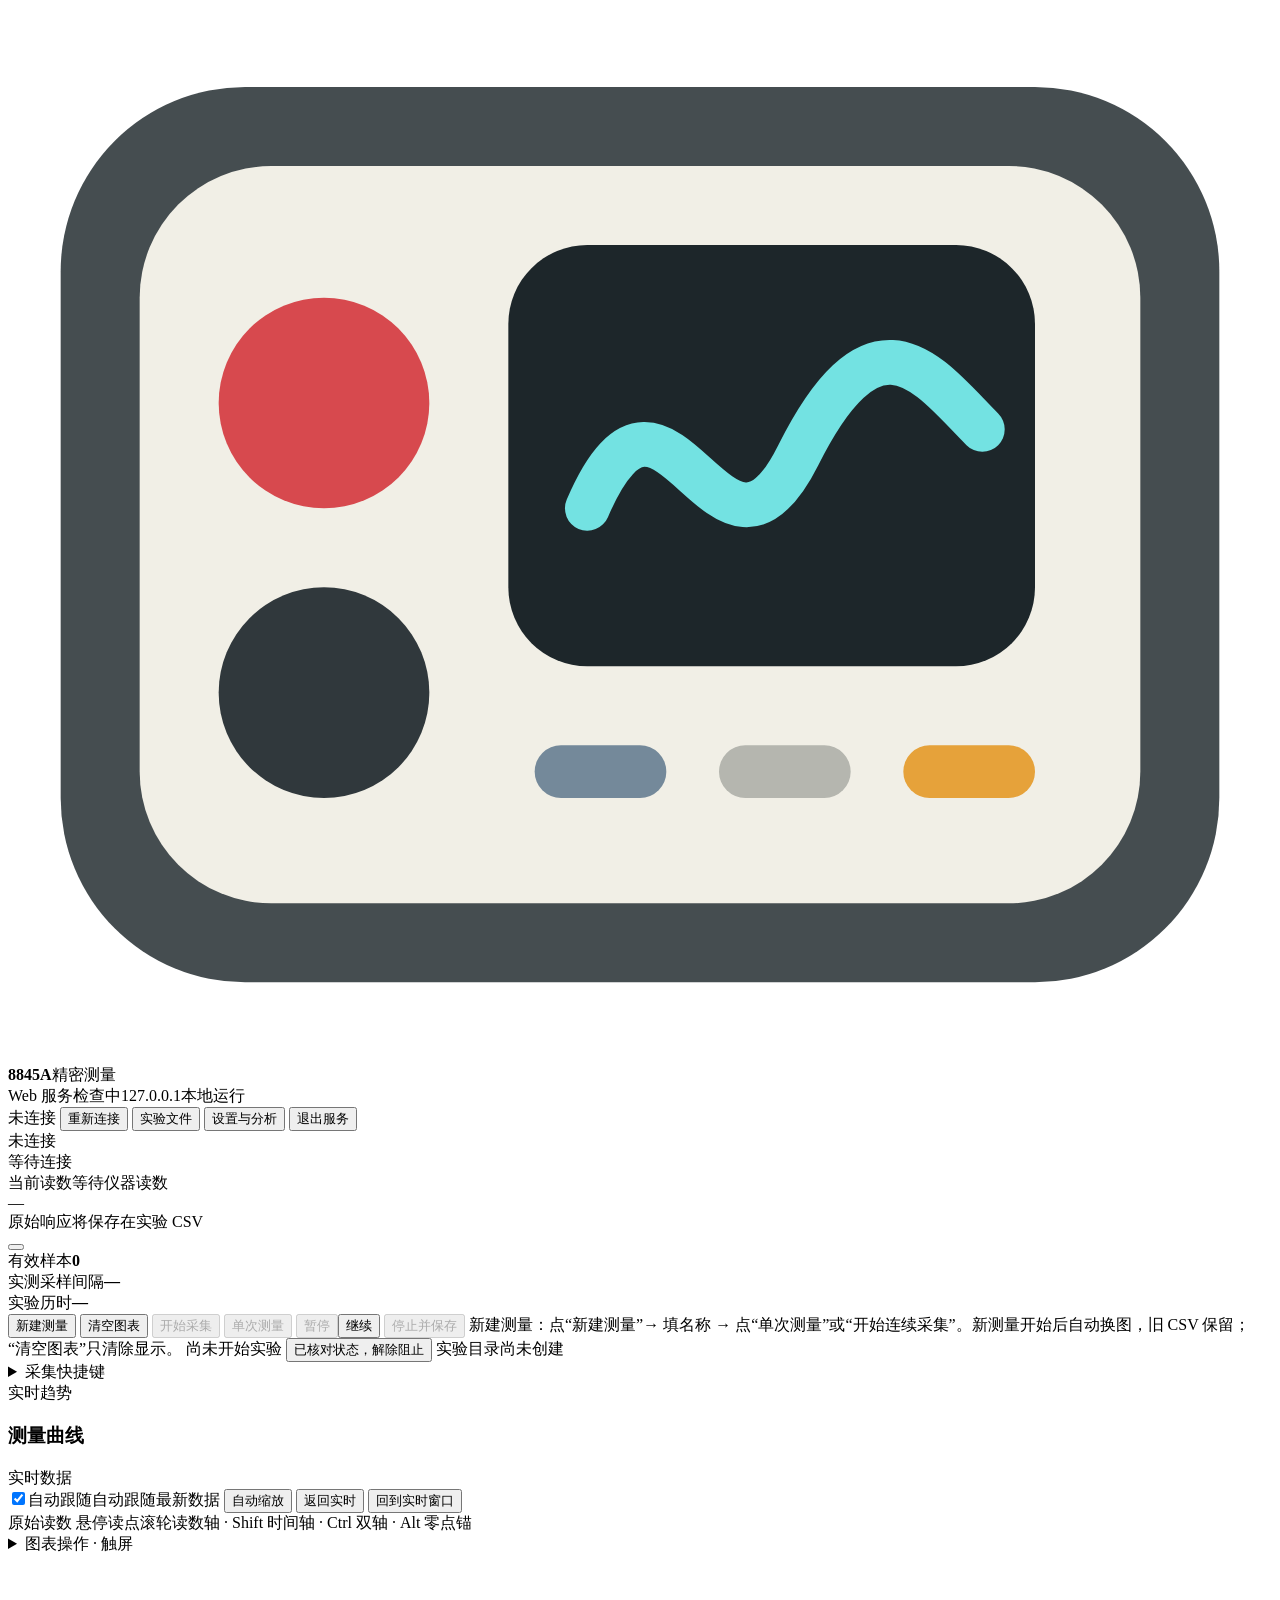
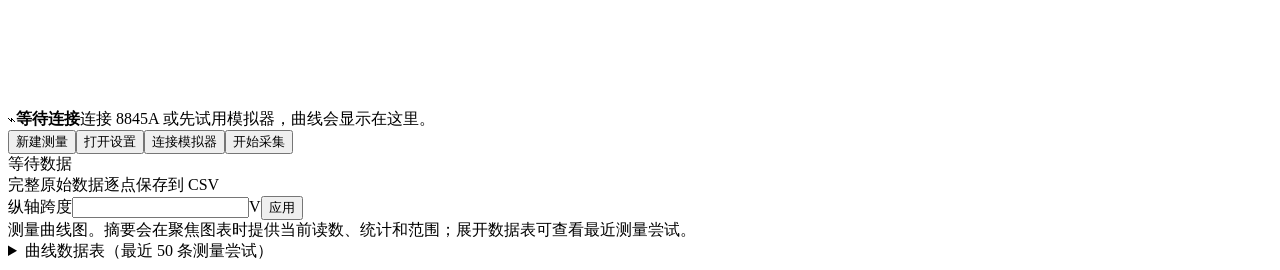
==== commit cf2702ba: "chore: checkpoint desktop workflow and delivery hardening Preserve accumulated GUI, acquisition, sto" ====
--- a/src/fluke8845a/web/index.html
+++ b/src/fluke8845a/web/index.html
@@ -30,7 +30,7 @@
       <span id="connectionBadge" class="connection-badge"><i></i><span>未连接</span></span>
       <span id="scenarioBadge" class="scenario-badge hidden" role="status" aria-live="polite"></span>
       <button id="reconnectReal" class="button button-header hidden" type="button">重新连接</button>
-      <button id="openFiles" class="button button-header" type="button">实验文件</button>
+      <button id="openFiles" class="button button-header" type="button" aria-label="实验文件">实验文件</button>
       <button id="openSettings" class="button button-header" type="button" aria-keyshortcuts="Control+Alt+Comma" title="打开设置与分析；快捷键 Ctrl+Alt+,">设置与分析</button>
       <button id="shutdownService" class="service-exit" type="button" title="关闭浏览器标签页只会关闭页面；localhost 服务和当前采集仍会继续。使用此按钮才会停止采集并退出服务。">退出服务</button>
     </div>
@@ -60,10 +60,13 @@
       </section>
 
       <section class="action-bar" aria-label="采集控制">
+        <button id="newMeasurement" class="button button-primary" type="button" aria-keyshortcuts="Control+Alt+N" aria-describedby="newMeasurementHint" title="打开实验设置并填写名称，再选单次测量或连续采集。新测量开始后曲线自动换新，旧实验 CSV 保留，无需先清空。快捷键 Ctrl+Alt+N。">新建测量</button>
+        <button id="clearPlot" class="button button-outline" type="button" aria-describedby="newMeasurementHint" title="确认后清除当前图表、统计和事件显示；磁盘上的 CSV 不会删除。">清空图表</button>
         <button id="start" class="button button-primary" type="button" disabled aria-keyshortcuts="Control+Alt+R" title="开始采集；快捷键 Ctrl+Alt+R">开始采集</button>
         <button id="single" class="button button-outline" type="button" disabled>单次测量</button>
         <span class="pause-slot"><button id="pause" class="button button-quiet" type="button" disabled aria-keyshortcuts="Control+Alt+P" title="暂停采集；快捷键 Ctrl+Alt+P">暂停</button><button id="resume" class="button button-quiet hidden" type="button" aria-keyshortcuts="Control+Alt+P" title="继续采集；快捷键 Ctrl+Alt+P">继续</button></span>
         <button id="stop" class="button button-danger" type="button" disabled aria-keyshortcuts="Control+Alt+S" title="停止并保存；快捷键 Ctrl+Alt+S">停止并保存</button>
+        <span id="newMeasurementHint" class="new-measurement-hint">新建测量：点“新建测量”→ 填名称 → 点“单次测量”或“开始连续采集”。新测量开始后自动换图，旧 CSV 保留；“清空图表”只清除显示。</span>
         <span id="acquisitionFeedback" class="acquisition-feedback" role="status" aria-live="polite">尚未开始实验</span>
         <span id="commandStatus" class="command-status hidden" role="status" aria-live="polite"></span>
         <button id="acknowledgeUncertainCommand" class="button button-mini button-danger hidden" type="button" title="先确认仪器和采集状态，再解除重复命令阻止">已核对状态，解除阻止</button>
@@ -71,7 +74,7 @@
         <span id="experimentPath" class="experiment-path">实验目录尚未创建</span>
       </section>
 
-      <details id="applicationShortcutHelp" class="application-shortcut-help"><summary>采集快捷键</summary><p>Ctrl+Alt+R 开始 · Ctrl+Alt+P 暂停/继续 · Ctrl+Alt+S 停止并保存 · Ctrl+Alt+, 打开设置 · Ctrl+Alt+Enter 记录事件</p></details>
+      <details id="applicationShortcutHelp" class="application-shortcut-help"><summary>采集快捷键</summary><p>Ctrl+Alt+N 新建测量 · Ctrl+Alt+R 开始 · Ctrl+Alt+P 暂停/继续 · Ctrl+Alt+S 停止并保存 · Ctrl+Alt+, 打开设置 · Ctrl+Alt+Enter 记录事件</p></details>
 
       <section class="chart-panel">
         <div class="chart-toolbar">
@@ -81,23 +84,13 @@
             <button id="autoScale" class="button button-mini" type="button" title="重设时间轴与读数轴，适配当前数据">自动缩放</button>
             <button id="restoreLive" class="button button-mini hidden" type="button">返回实时</button>
             <button id="resetRealtimeView" class="button button-primary" type="button" title="清除手动缩放并恢复最新 120 秒自动跟随">回到实时窗口</button>
-            <label class="button button-mini file-button">加载 CSV<input id="historyFile" type="file" accept=".csv,text/csv"></label>
-            <label class="button button-mini file-button" title="选择包含 measurements.csv 与 events.csv 的实验文件夹；浏览器只会读取你明确选择的文件夹。">加载实验文件夹<input id="historyDirectory" type="file" webkitdirectory multiple></label>
-            <label class="button button-mini file-button" title="加载与当前测量 CSV 配套的 events.csv；软件会核对 experiment_id">配套事件<input id="eventsHistoryFile" type="file" accept=".csv,text/csv"></label>
-            <span id="historyImportProgress" class="field-hint hidden" role="status" aria-live="polite"></span><button id="cancelHistoryImport" class="button button-mini hidden" type="button">取消导入</button>
-            <button id="downloadCsv" class="button button-mini" type="button" disabled>下载原始 CSV</button>
-            <button id="downloadEventsSafe" class="button button-mini" type="button" disabled title="仅对事件文本做表格软件安全处理；原始 events.csv 不会更改">导出事件安全副本</button>
-            <button id="downloadMeasurementsSafe" class="button button-mini" type="button" disabled title="仅对原始响应和错误文本做表格软件安全处理；原始 measurements.csv 不会更改">导出测量安全副本</button>
-            <button id="downloadSharePackage" class="button button-mini" type="button" disabled title="将最近完成实验导出为脱敏 ZIP；隐藏串口、序列号和本机路径，对公式样式文本加前缀；有效数值保留，数值列中的非数值文本会脱敏，实验原文件不变">导出脱敏分享包</button>
-            <button id="savePlot" class="button button-mini" type="button">保存 PNG</button>
-          </div>
-          <div class="safety-note csv-formula-warning" id="csvFormulaExportWarning" role="note"><span class="safety-symbol" aria-hidden="true">!</span><div><strong>CSV 表格公式风险提示</strong><p>原始 CSV 保持不变。以 =、+、- 或 @ 开头的自由文本在 Excel 等表格软件中可能被解释为公式；打开原始文件前，请导出上方的事件/测量安全副本。脱敏分享包会对包内 CSV 文本做公式安全处理，并隐藏设备身份和本机路径。</p></div></div>
+          </div>
         </div>
         <div id="chartContext" class="chart-context">
           <span><i class="legend-line"></i><span id="legendName">原始读数</span></span>
-          <span class="chart-context-actions"><span id="pointCursor">悬停读点</span><span id="chartGestureHint">滚轮读数轴 · Shift 时间轴 · Ctrl 双轴 · Alt 零点锚</span><details id="plotHelp" class="chart-help"><summary>图表操作 · 触屏</summary><p>悬停读取最近数据点；滚轮缩放读数轴，Shift+滚轮缩放时间轴，Ctrl+滚轮同时缩放两轴；Alt+滚轮以零点为锚缩放读数轴。手动缩放或平移任一坐标轴后，自动跟随关闭。鼠标拖动可平移；触屏单指平移、双指缩放。方向键选点、Home/End 跳到首末点、Enter 锁定基准；Alt+方向键平移，+/- 缩放。自动缩放显示全数据；点击“回到实时窗口”恢复最新数据跟随。普通文件选择不能访问同目录的 events.csv；要自动关联，请用“加载实验文件夹”选择包含两者的目录。</p></details></span>
-        </div>
-        <div class="plot-wrap"><canvas id="plot" role="img" tabindex="0" aria-keyshortcuts="ArrowLeft ArrowRight Home End Enter Alt+ArrowLeft Alt+ArrowRight Alt+ArrowUp Alt+ArrowDown + -" aria-label="测量曲线图；左右方向键选点，Home 和 End 跳到首末点，Enter 锁定基准，Alt 加方向键平移，正负号缩放" aria-describedby="plotAccessibilitySummary"></canvas><canvas id="plotOverlay" class="plot-overlay" aria-hidden="true"></canvas><div id="plotEmpty" class="plot-empty" aria-live="polite"><span class="empty-icon" aria-hidden="true">⌁</span><strong id="emptyTitle">等待连接</strong><span id="emptyDetail">连接 8845A 或先试用模拟器，曲线会显示在这里。</span><div class="empty-actions"><button id="emptyOpenSettings" class="button button-mini" type="button">打开设置</button><button id="emptyConnectMock" class="button button-mini" type="button">连接模拟器</button><button id="emptyStart" class="button button-mini button-primary hidden" type="button">开始采集</button></div></div></div>
+          <span class="chart-context-actions"><span id="pointCursor">悬停读点</span><span id="chartGestureHint">滚轮读数轴 · Shift 时间轴 · Ctrl 双轴 · Alt 零点锚</span><details id="plotHelp" class="chart-help"><summary>图表操作 · 触屏</summary><p>悬停读取最近数据点；滚轮缩放读数轴，Shift+滚轮缩放时间轴，Ctrl+滚轮同时缩放两轴；Alt+滚轮以零点为锚缩放读数轴。手动缩放或平移任一坐标轴后，自动跟随关闭。鼠标拖动可平移；触屏单指平移、双指缩放。方向键选点、Home/End 跳到首末点、Enter 锁定基准；Alt+方向键平移，+/- 缩放。自动缩放显示全数据；点击“回到实时窗口”恢复最新数据跟随。单独加载测量 CSV 后，可再选择配套 events.csv，软件会核对实验标识；也可用“加载实验文件夹”自动配对同目录文件。</p></details></span>
+        </div>
+        <div class="plot-wrap"><canvas id="plot" role="img" tabindex="0" aria-keyshortcuts="ArrowLeft ArrowRight Home End Enter Alt+ArrowLeft Alt+ArrowRight Alt+ArrowUp Alt+ArrowDown + -" aria-label="测量曲线图；左右方向键选点，Home 和 End 跳到首末点，Enter 锁定基准，Alt 加方向键平移，正负号缩放" aria-describedby="plotAccessibilitySummary"></canvas><canvas id="plotOverlay" class="plot-overlay" aria-hidden="true"></canvas><div id="plotEmpty" class="plot-empty" aria-live="polite"><span class="empty-icon" aria-hidden="true">⌁</span><strong id="emptyTitle">等待连接</strong><span id="emptyDetail">连接 8845A 或先试用模拟器，曲线会显示在这里。</span><div class="empty-actions"><button id="emptyNewMeasurement" class="button button-mini button-primary hidden" type="button" title="填写实验名称并选择单次测量或连续采集；开始后自动显示新曲线，旧 CSV 保留。">新建测量</button><button id="emptyOpenSettings" class="button button-mini" type="button">打开设置</button><button id="emptyConnectMock" class="button button-mini" type="button">连接模拟器</button><button id="emptyStart" class="button button-mini button-primary hidden" type="button">开始采集</button></div></div></div>
         <div class="plot-footer"><span id="plotRange">等待数据</span><div class="plot-footer-tools"><span id="bufferNote">完整原始数据逐点保存到 CSV</span><div class="axis-range-control"><label for="yAxisSpan" title="范围按右侧单位输入；最小跨度受计算机浮点精度限制">纵轴跨度</label><input id="yAxisSpan" type="number" min="0" step="any" inputmode="decimal" aria-label="纵轴显示跨度" title="按右侧单位输入。例：单位为 MΩ 时，1e-12 MΩ = 1 µΩ；单位为 Ω 时，1e-6 Ω = 1 µΩ。最小跨度受计算机浮点精度限制，放大不会提升仪表分辨率；只改变图表显示，不修改原始读数。"><span id="yAxisSpanUnit">V</span><button id="applyYAxisSpan" class="button button-mini" type="button" title="按输入跨度缩放纵轴，并保持当前纵轴中心">应用</button></div></div></div>
         <div id="plotAccessibilitySummary" class="sr-only" aria-live="off">测量曲线图。摘要会在聚焦图表时提供当前读数、统计和范围；展开数据表可查看最近测量尝试。</div>
         <details class="accessible-data-table"><summary>曲线数据表（最近 50 条测量尝试）</summary><button id="copyPointTable" class="button button-mini" type="button">复制表格文本</button><div class="table-scroll"><table><thead><tr><th scope="col">样本</th><th scope="col">本地时间</th><th scope="col">原始响应 / 实际量程</th><th scope="col">换算值</th><th scope="col">状态</th></tr></thead><tbody id="pointTableBody"><tr><td colspan="5">等待测量数据</td></tr></tbody></table></div></details>
@@ -141,8 +134,8 @@
               <div id="connectionProgress" class="connection-progress hidden" role="status" aria-live="polite"></div>
               <ol id="connectionStages" class="connection-stages" aria-label="连接步骤"></ol>
               <div class="serial-grid firmware-grid">
-              <label title="从仪表前面板 VERSIONS + SN 页人工核对。*IDN? 修订字段可能是用户自定义内容，不用于固件门槛。400 mA 门槛只依据此处记录的 OutG SW；未知或无法解析不会限制量程。此记录按序列号保存在当前浏览器，不是 SCPI 读取。">OutG SW（面板核对）<input id="outguardSoftware" maxlength="64" placeholder="例如 2.10.882.24" disabled></label>
-                <label title="可选记录前面板显示的 InG SW，随实验配置保存。400 mA 门槛不依据 InG SW。">InG SW（可选记录）<input id="inguardSoftware" maxlength="64" placeholder="例如 ad300210" disabled></label>
+              <label title="从仪表前面板 VERSIONS + SN 页人工核对。*IDN? 修订字段可能是用户自定义内容，不用于固件门槛。DCI 的 400 mA 门槛依据此处记录的 OutG SW；ACI 官方资料未明确 1.0.700.18 门槛对应 OutG SW 还是 InG SW，本软件不根据这两个字段自动拒绝 ACI 400 mA，使用前请在面板核对软件版本。此记录按序列号保存在当前浏览器，不是 SCPI 读取。">OutG SW（面板核对）<input id="outguardSoftware" maxlength="64" placeholder="例如 2.10.882.24" disabled></label>
+                <label title="可选记录前面板显示的 InG SW，随实验配置保存。DCI 固件门槛不依据 InG SW；ACI 官方资料未明确版本门槛对应哪个字段，本软件不根据 OutG SW 或 InG SW 自动拒绝 ACI 400 mA，使用前请在面板核对软件版本。">InG SW（可选记录）<input id="inguardSoftware" maxlength="64" placeholder="例如 ad300210" disabled></label>
               </div>
               <div class="manual-software-row"><span id="manualSoftwareInfo" class="field-hint" role="status">来源：仪表面板人工核对；尚无记录</span><button id="clearManualSoftware" class="text-button" type="button" disabled>清除面板版本记录</button></div>
               <p id="idnFirmwareInfo" class="field-hint" role="status" aria-live="polite">未连接，尚未读取 *IDN?。</p>
@@ -162,7 +155,7 @@
 
             <section id="sectionExperiment" class="panel experiment-panel">
               <div class="section-heading"><div><span class="section-kicker">实验</span><h3>采样与文件</h3></div></div>
-              <label class="stack-label" for="experimentName">实验名称</label><input id="experimentName" type="text" maxlength="100" spellcheck="false"><p id="experimentNameError" class="field-error hidden" role="alert"></p><p class="field-hint">同名实验自动使用独立时间戳目录，不会覆盖已有数据。</p>
+              <label class="stack-label" for="experimentName">实验名称</label><input id="experimentName" type="text" maxlength="100" spellcheck="false"><p id="experimentNameError" class="field-error hidden" role="alert"></p><p class="field-hint">发现同名实验时，开始前可选“覆盖（先备份）”“新建独立目录”“修改名称”或“取消”；不会自动覆盖已有数据。</p>
               <label class="stack-label" for="outputRoot">保存目录</label><input id="outputRoot" type="text" spellcheck="false">
               <div class="interval-row"><label for="interval">目标采样间隔</label><div class="number-with-unit"><input id="interval" type="number" min="0" max="86400" step="0.001" value="1"><span>秒</span></div></div>
               <p class="field-hint">0 表示每次仪器读数后不额外等待；实际速度受测量设置与串口影响。</p>
@@ -216,7 +209,7 @@
         <details id="sectionDiagnostics" class="panel log-panel"><summary><span>SCPI 通信与运行日志</span><span id="logCount" class="log-count">0 条</span></summary><div class="log-actions"><label for="logFilter">筛选<select id="logFilter"><option value="all">全部日志</option><option value="error">错误</option><option value="scpi">SCPI 命令</option><option value="connection">连接</option><option value="acquisition">采集</option></select></label><button id="exportLogs" class="button button-mini" type="button">导出当前筛选</button></div><div id="logList" class="log-list"><div class="empty-log">连接设备后显示通信和运行信息。</div></div></details>
         </div>
       </div>
-      <footer class="dialog-footer"><span id="settingsApplyHint" role="status">采集前修改参数，再应用仪器参数。</span><div class="dialog-footer-actions"><button id="applySettings" class="button button-primary" type="button">应用仪器参数</button><button id="applySpeed" class="button button-outline" type="button">应用速度</button><button id="closeSettings" class="button button-quiet" type="button">关闭</button></div></footer>
+      <footer class="dialog-footer"><span id="settingsApplyHint" role="status">填写实验名称后，可在这里直接开始；新曲线自动替换显示，原始 CSV 保留。</span><div class="dialog-footer-actions"><button id="singleFromSettings" class="button button-outline" type="button" disabled title="通过预检后进行一次测量">单次测量</button><button id="startFromSettings" class="button button-primary" type="button" disabled title="通过预检后开始连续采集">开始连续采集</button><button id="applySettings" class="button button-outline" type="button">应用仪器参数</button><button id="applySpeed" class="button button-outline" type="button">应用速度</button><button id="closeSettings" class="button button-quiet" type="button">关闭</button></div></footer>
     </div>
   </dialog>
   <dialog id="filesDialog" class="files-dialog" aria-labelledby="filesTitle">
@@ -224,6 +217,31 @@
     <p id="filesDirectory" class="files-directory">实验目录尚未创建</p>
     <p id="filesStatus" class="field-hint" role="status" aria-live="polite">开始或完成一次实验后，文件会显示在这里。</p>
     <ul id="filesList" class="files-list" aria-label="实验目录文件"></ul>
+    <section class="files-workspace-section" aria-labelledby="filesImportTitle">
+      <h3 class="files-section-heading" id="filesImportTitle">导入历史文件</h3>
+      <p class="files-section-hint">加载测量 CSV 后，可单独选择配套 events.csv（会核对实验标识）；也可选择实验文件夹自动配对同目录文件。</p>
+      <div id="filesImportActions" class="files-import-area">
+        <div class="files-action-grid">
+          <label class="button button-mini file-button">加载测量 CSV<input id="historyFile" type="file" accept=".csv,text/csv"></label>
+          <label class="button button-mini file-button" title="选择包含 measurements.csv 与 events.csv 的实验文件夹；浏览器只会读取你明确选择的文件夹。">加载实验文件夹<input id="historyDirectory" type="file" webkitdirectory multiple></label>
+          <label class="button button-mini file-button" title="加载与当前测量 CSV 配套的 events.csv；软件会核对 experiment_id">单独加载事件 CSV<input id="eventsHistoryFile" type="file" accept=".csv,text/csv"></label>
+        </div>
+        <div class="files-import-progress-row"><span id="historyImportProgress" class="field-hint files-import-progress hidden" role="status" aria-live="polite"></span><button id="cancelHistoryImport" class="button button-mini hidden" type="button">取消导入</button></div>
+      </div>
+    </section>
+    <section id="filesExportActions" class="files-workspace-section" aria-labelledby="filesExportTitle">
+      <h3 class="files-section-heading" id="filesExportTitle">导出结果</h3>
+      <p class="files-section-hint">导出当前或最近一次实验的数据副本、分享包和曲线图。</p>
+      <ul id="filesExportResults" class="files-export-results" aria-label="本次会话最近导出结果"></ul>
+      <div class="files-action-grid">
+        <button id="downloadCsv" class="button button-mini" type="button" disabled>下载原始 CSV</button>
+        <button id="downloadEventsSafe" class="button button-mini" type="button" disabled title="仅对事件文本做表格软件安全处理；原始 events.csv 不会更改">导出事件安全副本</button>
+        <button id="downloadMeasurementsSafe" class="button button-mini" type="button" disabled title="仅对原始响应和错误文本做表格软件安全处理；原始 measurements.csv 不会更改">导出测量安全副本</button>
+        <button id="downloadSharePackage" class="button button-mini" type="button" disabled title="将最近完成实验导出为脱敏 ZIP；隐藏串口、序列号和本机路径，对公式样式文本加前缀；有效数值保留，数值列中的非数值文本会脱敏，实验原文件不变">导出脱敏分享包</button>
+        <button id="savePlot" class="button button-mini" type="button">保存 PNG 曲线</button>
+      </div>
+      <div class="safety-note csv-formula-warning" id="csvFormulaExportWarning" role="note"><span class="safety-symbol" aria-hidden="true">!</span><div><strong>CSV 表格公式风险提示</strong><p>原始 CSV 保持不变。以 =、+、- 或 @ 开头的自由文本在 Excel 等表格软件中可能被解释为公式；打开原始文件前，请使用本区的事件/测量安全副本。脱敏分享包会对包内 CSV 文本做公式安全处理，并隐藏设备身份和本机路径。</p></div></div>
+    </section>
     <footer class="files-dialog-footer"><button id="openFilesDirectory" class="button button-outline" type="button" disabled>在资源管理器中打开</button><button id="closeFiles" class="button button-primary" type="button">关闭</button></footer>
   </dialog>
   <dialog id="duplicateRunDialog" class="duplicate-dialog" aria-labelledby="duplicateRunTitle" aria-describedby="duplicateRunDescription">
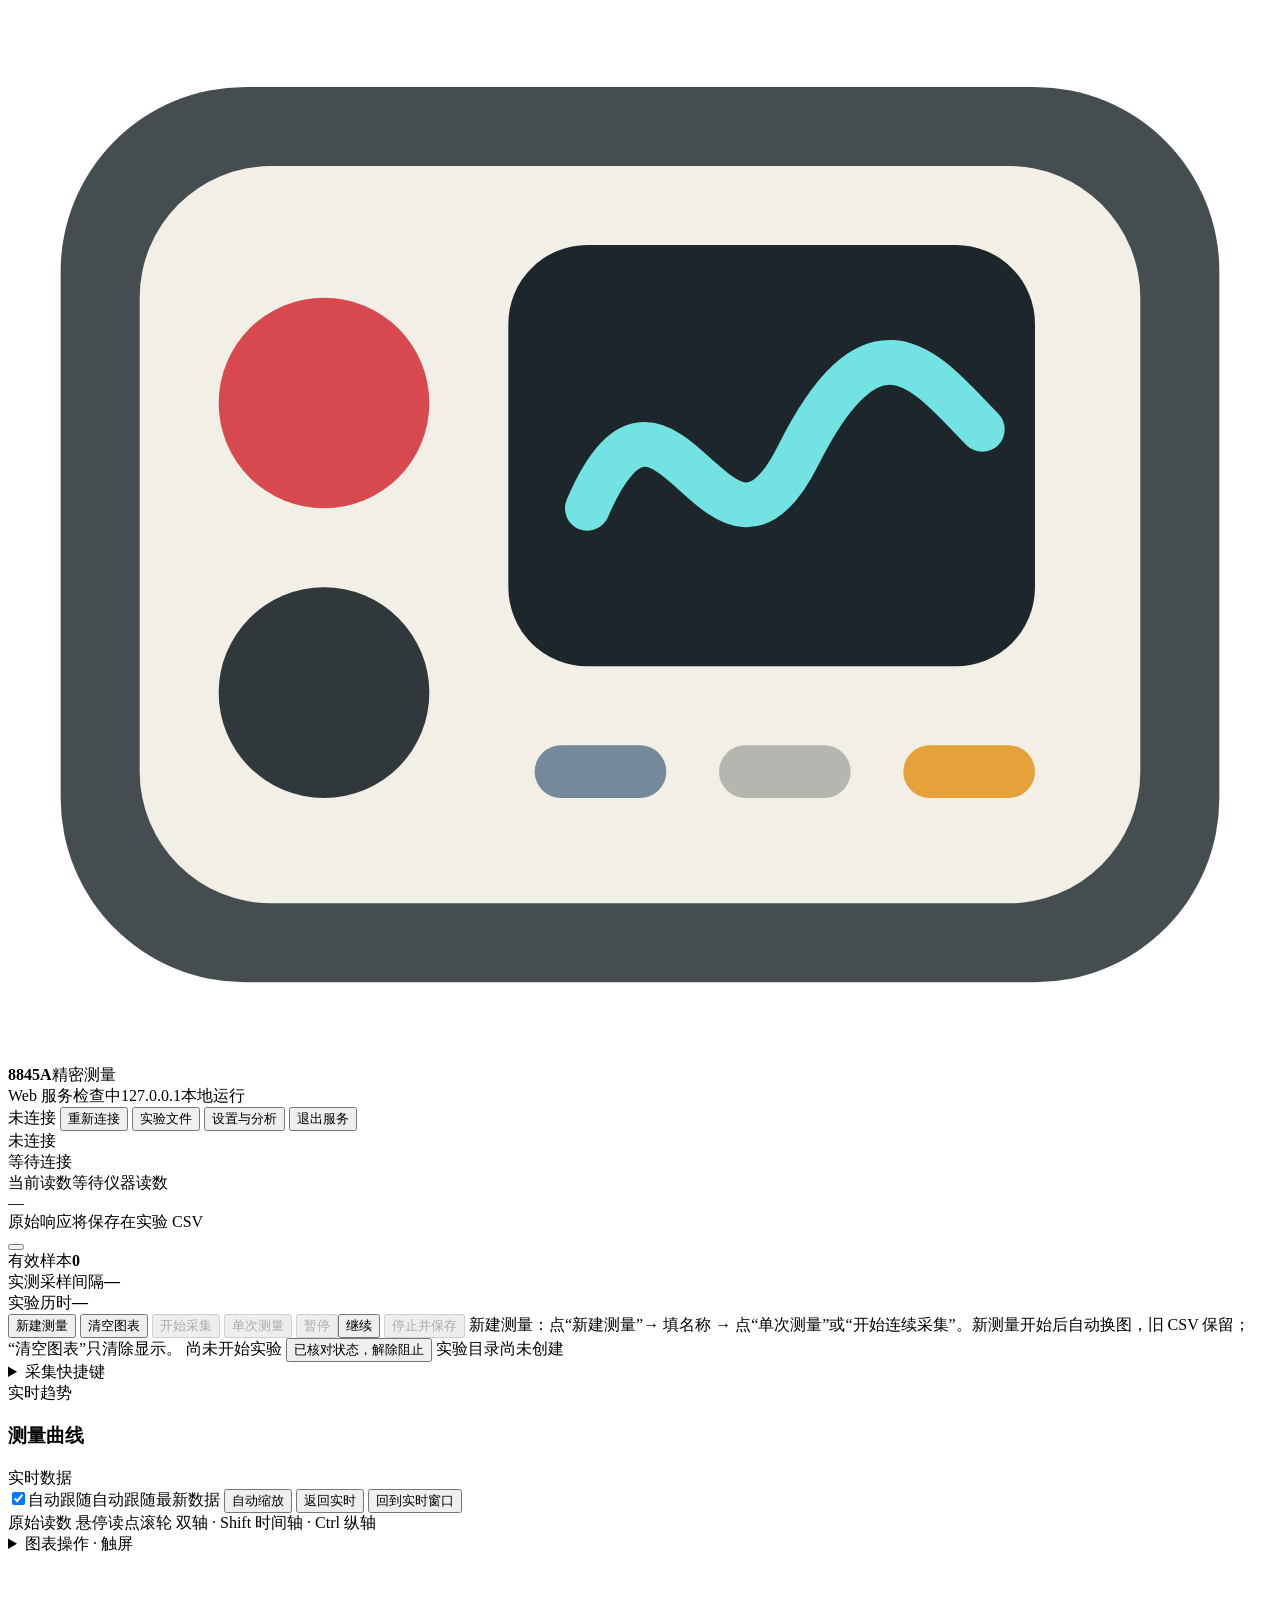
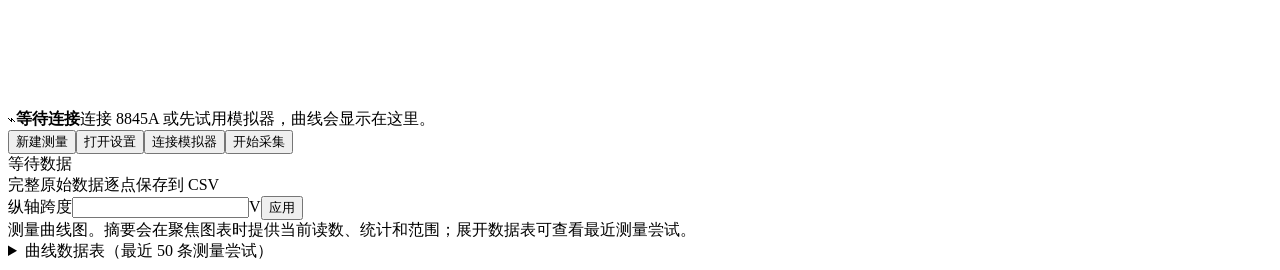
==== commit 04ff7e79: "Prepare v2.0.0 desktop measurement redesign" ====
--- a/src/fluke8845a/web/index.html
+++ b/src/fluke8845a/web/index.html
@@ -88,7 +88,7 @@
         </div>
         <div id="chartContext" class="chart-context">
           <span><i class="legend-line"></i><span id="legendName">原始读数</span></span>
-          <span class="chart-context-actions"><span id="pointCursor">悬停读点</span><span id="chartGestureHint">滚轮读数轴 · Shift 时间轴 · Ctrl 双轴 · Alt 零点锚</span><details id="plotHelp" class="chart-help"><summary>图表操作 · 触屏</summary><p>悬停读取最近数据点；滚轮缩放读数轴，Shift+滚轮缩放时间轴，Ctrl+滚轮同时缩放两轴；Alt+滚轮以零点为锚缩放读数轴。手动缩放或平移任一坐标轴后，自动跟随关闭。鼠标拖动可平移；触屏单指平移、双指缩放。方向键选点、Home/End 跳到首末点、Enter 锁定基准；Alt+方向键平移，+/- 缩放。自动缩放显示全数据；点击“回到实时窗口”恢复最新数据跟随。单独加载测量 CSV 后，可再选择配套 events.csv，软件会核对实验标识；也可用“加载实验文件夹”自动配对同目录文件。</p></details></span>
+          <span class="chart-context-actions"><span id="pointCursor">悬停读点</span><span id="chartGestureHint">滚轮 双轴 · Shift 时间轴 · Ctrl 纵轴</span><details id="plotHelp" class="chart-help"><summary>图表操作 · 触屏</summary><p>悬停读取最近数据点；普通滚轮缩放两轴，Shift+滚轮缩放时间轴，Ctrl+滚轮缩放纵轴。手动缩放或平移任一坐标轴后，自动跟随关闭。鼠标拖动可平移；触屏单指平移、双指缩放。方向键选点、Home/End 跳到首末点、Enter 锁定基准；Alt+方向键平移，+/- 缩放。自动缩放显示全数据；点击“回到实时窗口”恢复最新数据跟随。单独加载测量 CSV 后，可再选择配套 events.csv，软件会核对实验标识；也可用“加载实验文件夹”自动配对同目录文件。</p></details></span>
         </div>
         <div class="plot-wrap"><canvas id="plot" role="img" tabindex="0" aria-keyshortcuts="ArrowLeft ArrowRight Home End Enter Alt+ArrowLeft Alt+ArrowRight Alt+ArrowUp Alt+ArrowDown + -" aria-label="测量曲线图；左右方向键选点，Home 和 End 跳到首末点，Enter 锁定基准，Alt 加方向键平移，正负号缩放" aria-describedby="plotAccessibilitySummary"></canvas><canvas id="plotOverlay" class="plot-overlay" aria-hidden="true"></canvas><div id="plotEmpty" class="plot-empty" aria-live="polite"><span class="empty-icon" aria-hidden="true">⌁</span><strong id="emptyTitle">等待连接</strong><span id="emptyDetail">连接 8845A 或先试用模拟器，曲线会显示在这里。</span><div class="empty-actions"><button id="emptyNewMeasurement" class="button button-mini button-primary hidden" type="button" title="填写实验名称并选择单次测量或连续采集；开始后自动显示新曲线，旧 CSV 保留。">新建测量</button><button id="emptyOpenSettings" class="button button-mini" type="button">打开设置</button><button id="emptyConnectMock" class="button button-mini" type="button">连接模拟器</button><button id="emptyStart" class="button button-mini button-primary hidden" type="button">开始采集</button></div></div></div>
         <div class="plot-footer"><span id="plotRange">等待数据</span><div class="plot-footer-tools"><span id="bufferNote">完整原始数据逐点保存到 CSV</span><div class="axis-range-control"><label for="yAxisSpan" title="范围按右侧单位输入；最小跨度受计算机浮点精度限制">纵轴跨度</label><input id="yAxisSpan" type="number" min="0" step="any" inputmode="decimal" aria-label="纵轴显示跨度" title="按右侧单位输入。例：单位为 MΩ 时，1e-12 MΩ = 1 µΩ；单位为 Ω 时，1e-6 Ω = 1 µΩ。最小跨度受计算机浮点精度限制，放大不会提升仪表分辨率；只改变图表显示，不修改原始读数。"><span id="yAxisSpanUnit">V</span><button id="applyYAxisSpan" class="button button-mini" type="button" title="按输入跨度缩放纵轴，并保持当前纵轴中心">应用</button></div></div></div>
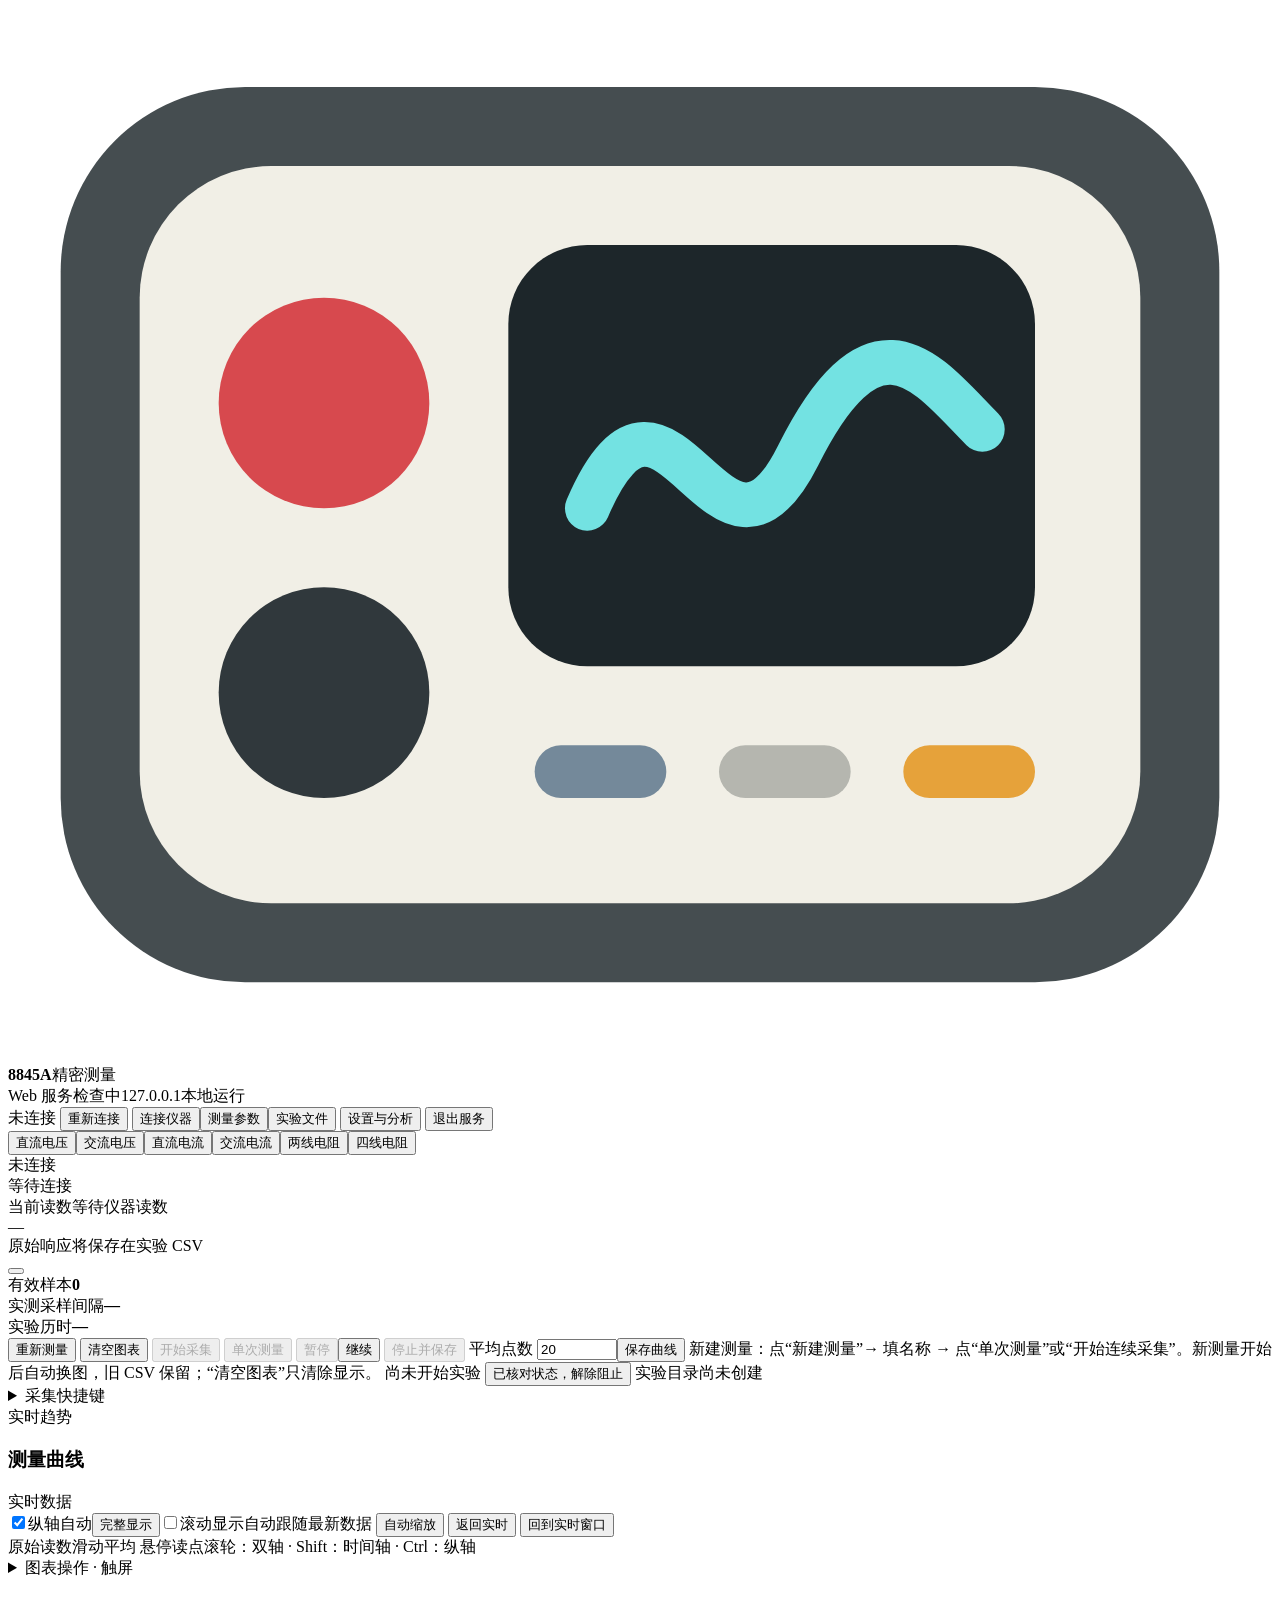
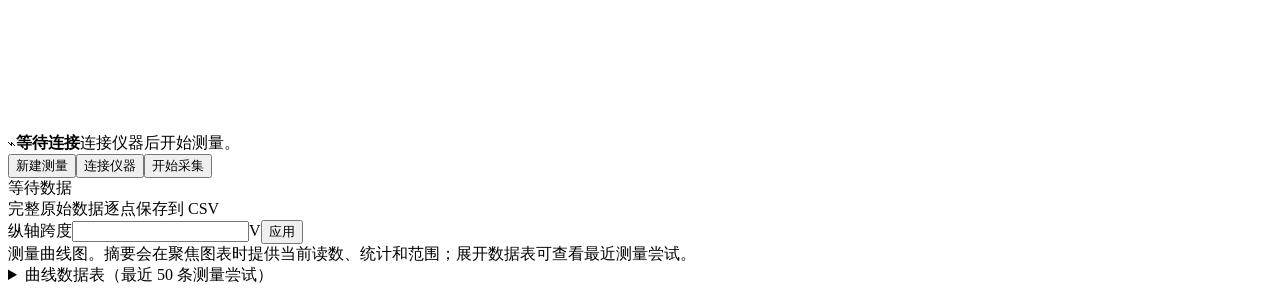
==== commit c9327ca1: "Release 2.1 unified measurement interfaces" ====
--- a/src/fluke8845a/web/index.html
+++ b/src/fluke8845a/web/index.html
@@ -30,7 +30,7 @@
       <span id="connectionBadge" class="connection-badge"><i></i><span>未连接</span></span>
       <span id="scenarioBadge" class="scenario-badge hidden" role="status" aria-live="polite"></span>
       <button id="reconnectReal" class="button button-header hidden" type="button">重新连接</button>
-      <button id="openFiles" class="button button-header" type="button" aria-label="实验文件">实验文件</button>
+      <button id="openConnection" class="button button-primary" type="button">连接仪器</button><button id="openParameters" class="button button-header" type="button">测量参数</button><button id="openFiles" class="button button-header" type="button" aria-label="实验文件">实验文件</button>
       <button id="openSettings" class="button button-header" type="button" aria-keyshortcuts="Control+Alt+Comma" title="打开设置与分析；快捷键 Ctrl+Alt+,">设置与分析</button>
       <button id="shutdownService" class="service-exit" type="button" title="关闭浏览器标签页只会关闭页面；localhost 服务和当前采集仍会继续。使用此按钮才会停止采集并退出服务。">退出服务</button>
     </div>
@@ -38,6 +38,7 @@
 
   <main class="workspace">
     <section id="measurementArea" class="measurement-area" aria-label="实时测量状态与波形图">
+      <nav id="modeButtons" class="mode-buttons" aria-label="测量模式"><button type="button" data-mode="DCV">直流电压</button><button type="button" data-mode="ACV">交流电压</button><button type="button" data-mode="DCI">直流电流</button><button type="button" data-mode="ACI">交流电流</button><button type="button" data-mode="RES2">两线电阻</button><button type="button" data-mode="RES4">四线电阻</button></nav>
       <section class="readout-panel">
         <div class="readout-state">
           <div id="connectionSummary" class="connection-summary">未连接</div>
@@ -60,12 +61,13 @@
       </section>
 
       <section class="action-bar" aria-label="采集控制">
-        <button id="newMeasurement" class="button button-primary" type="button" aria-keyshortcuts="Control+Alt+N" aria-describedby="newMeasurementHint" title="打开实验设置并填写名称，再选单次测量或连续采集。新测量开始后曲线自动换新，旧实验 CSV 保留，无需先清空。快捷键 Ctrl+Alt+N。">新建测量</button>
+        <button id="newMeasurement" class="button button-primary" type="button" aria-keyshortcuts="Control+Alt+N" aria-describedby="newMeasurementHint" title="打开实验设置并填写名称，再选单次测量或连续采集。新测量开始后曲线自动换新，旧实验 CSV 保留，无需先清空。快捷键 Ctrl+Alt+N。">重新测量</button>
         <button id="clearPlot" class="button button-outline" type="button" aria-describedby="newMeasurementHint" title="确认后清除当前图表、统计和事件显示；磁盘上的 CSV 不会删除。">清空图表</button>
         <button id="start" class="button button-primary" type="button" disabled aria-keyshortcuts="Control+Alt+R" title="开始采集；快捷键 Ctrl+Alt+R">开始采集</button>
         <button id="single" class="button button-outline" type="button" disabled>单次测量</button>
         <span class="pause-slot"><button id="pause" class="button button-quiet" type="button" disabled aria-keyshortcuts="Control+Alt+P" title="暂停采集；快捷键 Ctrl+Alt+P">暂停</button><button id="resume" class="button button-quiet hidden" type="button" aria-keyshortcuts="Control+Alt+P" title="继续采集；快捷键 Ctrl+Alt+P">继续</button></span>
         <button id="stop" class="button button-danger" type="button" disabled aria-keyshortcuts="Control+Alt+S" title="停止并保存；快捷键 Ctrl+Alt+S">停止并保存</button>
+                <span id="mainRange" class="main-range"></span><label class="average-control">平均点数 <input id="averageWindow" type="number" min="1" max="100000" value="20"></label><button id="saveCurveCsv" class="button button-primary" type="button">保存曲线</button>
         <span id="newMeasurementHint" class="new-measurement-hint">新建测量：点“新建测量”→ 填名称 → 点“单次测量”或“开始连续采集”。新测量开始后自动换图，旧 CSV 保留；“清空图表”只清除显示。</span>
         <span id="acquisitionFeedback" class="acquisition-feedback" role="status" aria-live="polite">尚未开始实验</span>
         <span id="commandStatus" class="command-status hidden" role="status" aria-live="polite"></span>
@@ -80,17 +82,17 @@
         <div class="chart-toolbar">
           <div class="chart-title"><span class="section-kicker">实时趋势</span><h1 id="chartTitle">测量曲线</h1><span id="dataSourceStatus" class="data-source-status" aria-live="polite">实时数据</span></div>
           <div class="chart-actions">
-            <label class="toggle-label"><input id="autoFollow" type="checkbox" checked><span>自动跟随</span></label><span id="viewModeStatus" class="view-mode-status">自动跟随最新数据</span>
+            <label class="toggle-label"><input id="autoY" type="checkbox" checked><span>纵轴自动</span></label><button id="fullView" class="button button-mini" type="button">完整显示</button><label class="toggle-label"><input id="autoFollow" type="checkbox"><span>滚动显示</span></label><span id="viewModeStatus" class="view-mode-status">自动跟随最新数据</span>
             <button id="autoScale" class="button button-mini" type="button" title="重设时间轴与读数轴，适配当前数据">自动缩放</button>
             <button id="restoreLive" class="button button-mini hidden" type="button">返回实时</button>
             <button id="resetRealtimeView" class="button button-primary" type="button" title="清除手动缩放并恢复最新 120 秒自动跟随">回到实时窗口</button>
           </div>
         </div>
         <div id="chartContext" class="chart-context">
-          <span><i class="legend-line"></i><span id="legendName">原始读数</span></span>
-          <span class="chart-context-actions"><span id="pointCursor">悬停读点</span><span id="chartGestureHint">滚轮 双轴 · Shift 时间轴 · Ctrl 纵轴</span><details id="plotHelp" class="chart-help"><summary>图表操作 · 触屏</summary><p>悬停读取最近数据点；普通滚轮缩放两轴，Shift+滚轮缩放时间轴，Ctrl+滚轮缩放纵轴。手动缩放或平移任一坐标轴后，自动跟随关闭。鼠标拖动可平移；触屏单指平移、双指缩放。方向键选点、Home/End 跳到首末点、Enter 锁定基准；Alt+方向键平移，+/- 缩放。自动缩放显示全数据；点击“回到实时窗口”恢复最新数据跟随。单独加载测量 CSV 后，可再选择配套 events.csv，软件会核对实验标识；也可用“加载实验文件夹”自动配对同目录文件。</p></details></span>
-        </div>
-        <div class="plot-wrap"><canvas id="plot" role="img" tabindex="0" aria-keyshortcuts="ArrowLeft ArrowRight Home End Enter Alt+ArrowLeft Alt+ArrowRight Alt+ArrowUp Alt+ArrowDown + -" aria-label="测量曲线图；左右方向键选点，Home 和 End 跳到首末点，Enter 锁定基准，Alt 加方向键平移，正负号缩放" aria-describedby="plotAccessibilitySummary"></canvas><canvas id="plotOverlay" class="plot-overlay" aria-hidden="true"></canvas><div id="plotEmpty" class="plot-empty" aria-live="polite"><span class="empty-icon" aria-hidden="true">⌁</span><strong id="emptyTitle">等待连接</strong><span id="emptyDetail">连接 8845A 或先试用模拟器，曲线会显示在这里。</span><div class="empty-actions"><button id="emptyNewMeasurement" class="button button-mini button-primary hidden" type="button" title="填写实验名称并选择单次测量或连续采集；开始后自动显示新曲线，旧 CSV 保留。">新建测量</button><button id="emptyOpenSettings" class="button button-mini" type="button">打开设置</button><button id="emptyConnectMock" class="button button-mini" type="button">连接模拟器</button><button id="emptyStart" class="button button-mini button-primary hidden" type="button">开始采集</button></div></div></div>
+          <span><i class="legend-line"></i><span id="legendName">原始读数</span><i class="legend-mean"></i>滑动平均</span>
+          <span class="chart-context-actions"><span id="pointCursor">悬停读点</span><span id="chartGestureHint">滚轮：双轴 · Shift：时间轴 · Ctrl：纵轴</span><details id="plotHelp" class="chart-help"><summary>图表操作 · 触屏</summary><p>悬停读取最近数据点；普通滚轮缩放两轴，Shift+滚轮缩放时间轴，Ctrl+滚轮缩放纵轴。手动缩放或平移任一坐标轴后，自动跟随关闭。鼠标拖动可平移；触屏单指平移、双指缩放。方向键选点、Home/End 跳到首末点、Enter 锁定基准；Alt+方向键平移，+/- 缩放。自动缩放显示全数据；点击“回到实时窗口”恢复最新数据跟随。单独加载测量 CSV 后，可再选择配套 events.csv，软件会核对实验标识；也可用“加载实验文件夹”自动配对同目录文件。</p></details></span>
+        </div>
+        <div class="plot-wrap"><canvas id="plot" role="img" tabindex="0" aria-keyshortcuts="Alt+ArrowLeft Alt+ArrowRight Alt+ArrowUp Alt+ArrowDown + -" aria-label="测量曲线图；Alt 加方向键平移，正负号缩放" aria-describedby="plotAccessibilitySummary"></canvas><canvas id="plotOverlay" class="plot-overlay" aria-hidden="true"></canvas><div id="plotEmpty" class="plot-empty" aria-live="polite"><span class="empty-icon" aria-hidden="true">⌁</span><strong id="emptyTitle">等待连接</strong><span id="emptyDetail">连接仪器后开始测量。</span><div class="empty-actions"><button id="emptyNewMeasurement" class="button button-mini button-primary hidden" type="button" title="填写实验名称并选择单次测量或连续采集；开始后自动显示新曲线，旧 CSV 保留。">新建测量</button><button id="emptyOpenSettings" class="button button-mini" type="button">连接仪器</button><button id="emptyStart" class="button button-mini button-primary hidden" type="button">开始采集</button></div></div></div>
         <div class="plot-footer"><span id="plotRange">等待数据</span><div class="plot-footer-tools"><span id="bufferNote">完整原始数据逐点保存到 CSV</span><div class="axis-range-control"><label for="yAxisSpan" title="范围按右侧单位输入；最小跨度受计算机浮点精度限制">纵轴跨度</label><input id="yAxisSpan" type="number" min="0" step="any" inputmode="decimal" aria-label="纵轴显示跨度" title="按右侧单位输入。例：单位为 MΩ 时，1e-12 MΩ = 1 µΩ；单位为 Ω 时，1e-6 Ω = 1 µΩ。最小跨度受计算机浮点精度限制，放大不会提升仪表分辨率；只改变图表显示，不修改原始读数。"><span id="yAxisSpanUnit">V</span><button id="applyYAxisSpan" class="button button-mini" type="button" title="按输入跨度缩放纵轴，并保持当前纵轴中心">应用</button></div></div></div>
         <div id="plotAccessibilitySummary" class="sr-only" aria-live="off">测量曲线图。摘要会在聚焦图表时提供当前读数、统计和范围；展开数据表可查看最近测量尝试。</div>
         <details class="accessible-data-table"><summary>曲线数据表（最近 50 条测量尝试）</summary><button id="copyPointTable" class="button button-mini" type="button">复制表格文本</button><div class="table-scroll"><table><thead><tr><th scope="col">样本</th><th scope="col">本地时间</th><th scope="col">原始响应 / 实际量程</th><th scope="col">换算值</th><th scope="col">状态</th></tr></thead><tbody id="pointTableBody"><tr><td colspan="5">等待测量数据</td></tr></tbody></table></div></details>
@@ -128,8 +130,7 @@
                 </div>
                 <button id="resetSerialDefaults" class="button button-mini" type="button">恢复推荐串口设置</button>
               </details>
-              <div class="button-row connect-actions"><button id="connectReal" class="button button-primary" type="button">连接 8845A</button><button id="connectMock" class="button button-quiet" type="button">连接模拟器</button><button id="disconnect" class="button button-quiet hidden" type="button">断开</button><button id="diagnose" class="button button-quiet" type="button">运行诊断</button></div>
-              <div id="mockScenarioRow" class="scenario-row"><label for="mockScenario">模拟场景（连接前选择）</label><select id="mockScenario"><option>阶跃响应与恢复</option><option>长期漂移</option><option>通信超时测试</option><option>断线恢复测试</option></select></div>
+              <div class="button-row connect-actions"><button id="connectReal" class="button button-primary" type="button">连接 8845A</button><button id="disconnect" class="button button-quiet hidden" type="button">断开</button><button id="diagnose" class="button button-quiet" type="button">运行诊断</button></div>
               <div class="connection-detail"><span class="connection-led"></span><span id="connectionText">串口尚未打开</span></div>
               <div id="connectionProgress" class="connection-progress hidden" role="status" aria-live="polite"></div>
               <ol id="connectionStages" class="connection-stages" aria-label="连接步骤"></ol>
@@ -182,7 +183,6 @@
                 <p id="rangeLimitHint" class="field-hint hidden"></p>
                 <label class="confirm-row"><input id="safetyConfirm" type="checkbox"><span>我已按提示核对接线、极性、保险丝和输入限值</span></label>
               </div>
-              <div id="mockSafetyNote" class="safety-note mock-note hidden"><span class="safety-symbol" aria-hidden="true">✓</span><div><strong>模拟测量</strong><p>当前使用合成数据，不涉及仪器插孔、保险丝或外部回路。</p></div></div>
               <button id="zero" class="button button-quiet button-wide" type="button" title="执行一次内部零点测量并更新补偿，不是校准调整或去皮，也不会强制显示0。停止采集后执行；启用模拟滤波时，量程、NPLC和触发条件应符合ZERO要求。">执行 ZERO 校正…</button>
               <p id="zeroResult" class="field-hint hidden" role="status" aria-live="polite"></p>
             </section>
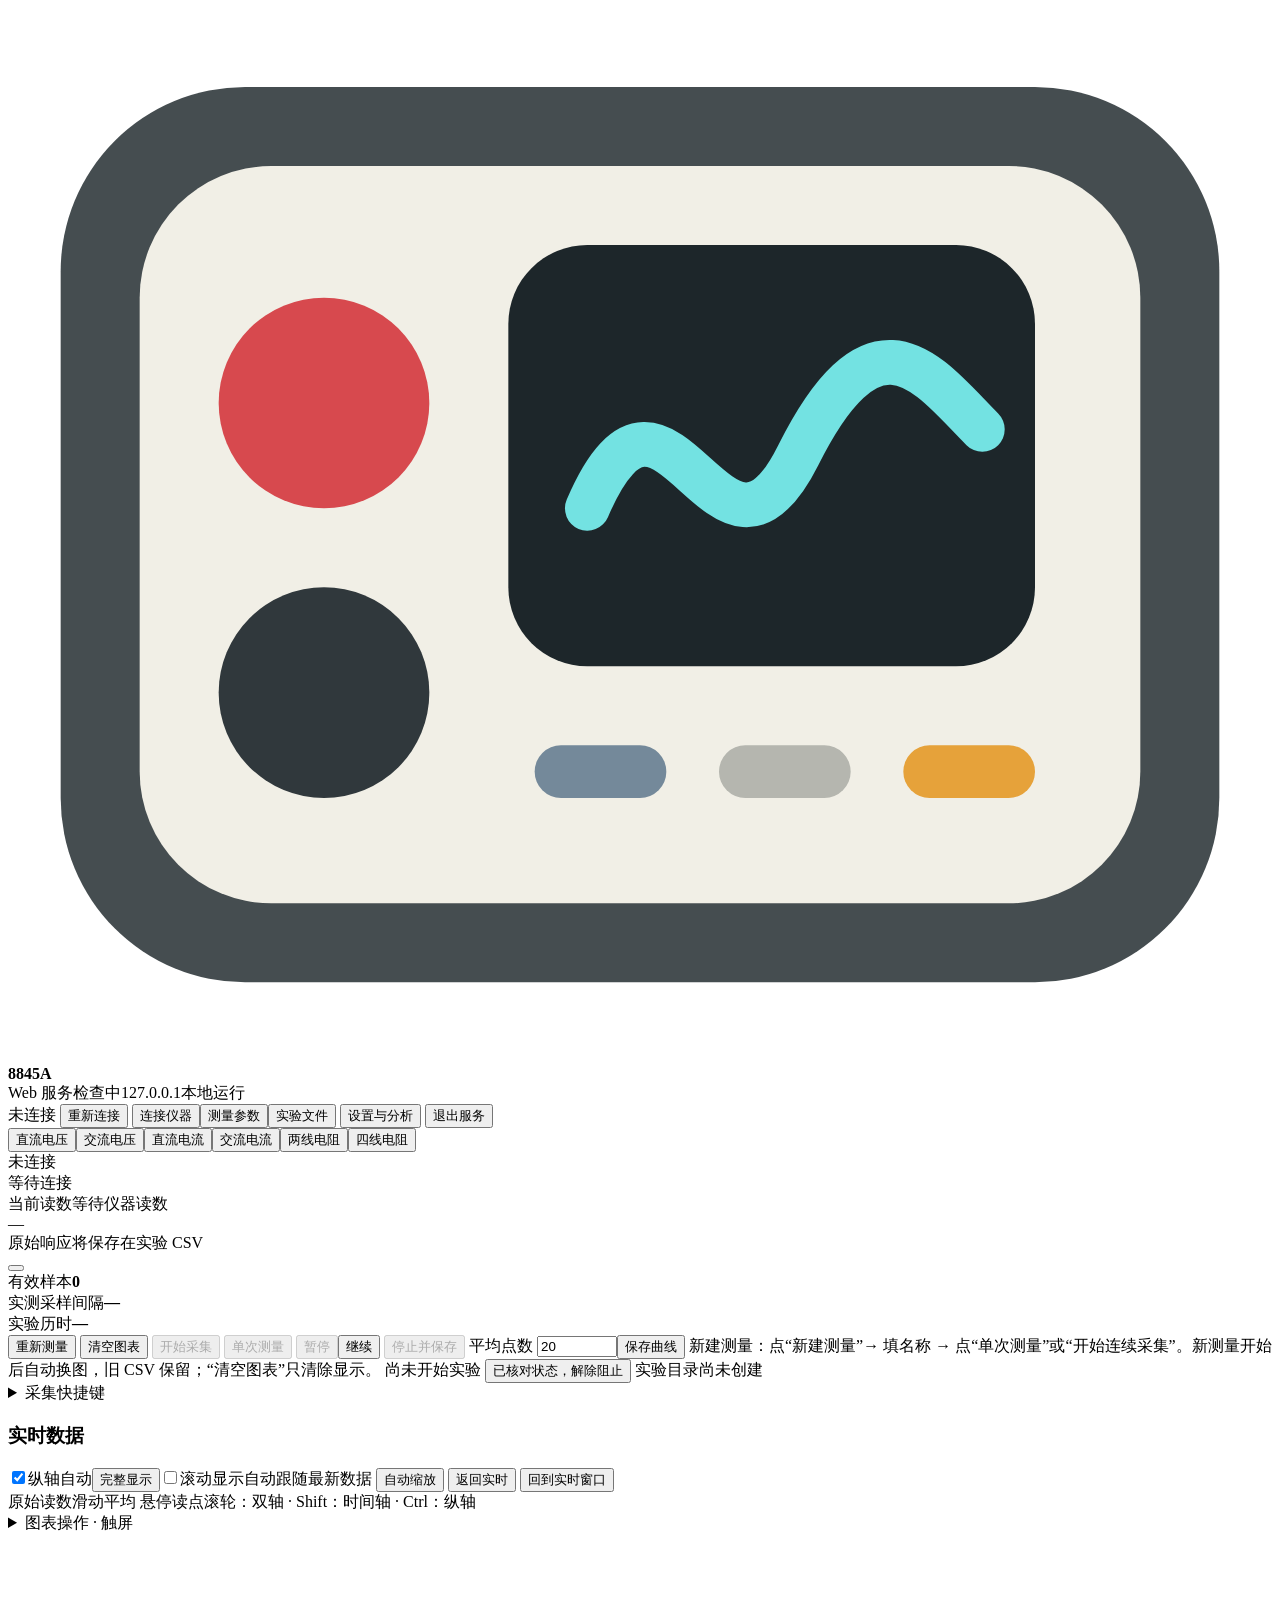
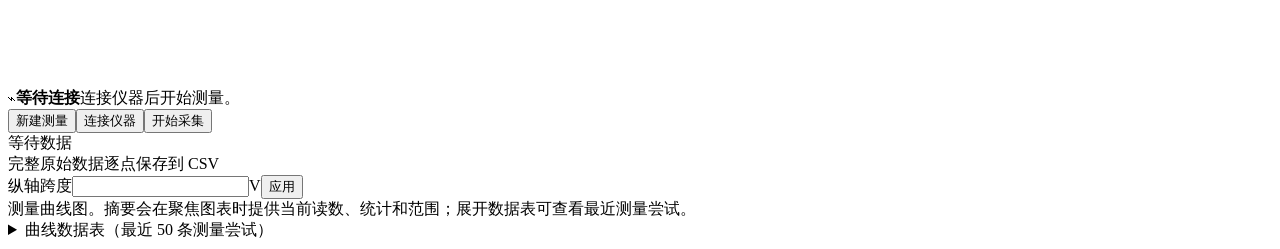
==== commit 2506d5d9: "Polish mode transitions and windowless launchers (2.1.3)" ====
--- a/src/fluke8845a/web/index.html
+++ b/src/fluke8845a/web/index.html
@@ -4,7 +4,8 @@
   <meta charset="utf-8">
   <meta name="viewport" content="width=device-width, initial-scale=1">
   <meta name="color-scheme" content="light">
-  <title>Fluke 8845A · 精密测量</title>
+  <title>Fluke 8845A</title>
+  <link rel="icon" type="image/svg+xml" href="data:image/svg+xml,%3Csvg xmlns='http://www.w3.org/2000/svg' viewBox='0 0 64 64'%3E%3Crect x='4' y='6' width='56' height='52' rx='10' fill='%23454d50'/%3E%3Crect x='8' y='10' width='48' height='44' rx='7' fill='%23f1efe6'/%3E%3Ccircle cx='17' cy='25' r='5' fill='%23d7494e'/%3E%3Ccircle cx='17' cy='40' r='5' fill='%2330383c'/%3E%3Crect x='27' y='16' width='23' height='29' rx='4' fill='%231d262a'/%3E%3Cpath d='M30 34c4-12 7 7 11-3s6-6 8-3' fill='none' stroke='%2373e2e2' stroke-width='2.5' stroke-linecap='round'/%3E%3C/svg%3E">
   <link rel="stylesheet" href="/app.css">
   <script src="/app.js" defer></script>
 </head>
@@ -23,7 +24,7 @@
           <rect x="34" y="28" width="5" height="2" rx="1" fill="#e6a23a"/>
         </svg>
       </div>
-      <div><strong>8845A</strong><span>精密测量</span></div>
+      <div><strong>8845A</strong></div>
     </div>
     <div class="topbar-state"><span id="serviceDot" class="live-mark offline"></span><span id="serviceStatus" role="status" aria-live="polite">Web 服务检查中</span><span class="mono">127.0.0.1</span><span id="versionLabel" class="version-label">本地运行</span></div>
     <div class="topbar-right">
@@ -38,7 +39,7 @@
 
   <main class="workspace">
     <section id="measurementArea" class="measurement-area" aria-label="实时测量状态与波形图">
-      <nav id="modeButtons" class="mode-buttons" aria-label="测量模式"><button type="button" data-mode="DCV">直流电压</button><button type="button" data-mode="ACV">交流电压</button><button type="button" data-mode="DCI">直流电流</button><button type="button" data-mode="ACI">交流电流</button><button type="button" data-mode="RES2">两线电阻</button><button type="button" data-mode="RES4">四线电阻</button></nav>
+      <nav id="modeButtons" class="mode-buttons" aria-label="测量模式"><span id="modeSelection" class="mode-selection" aria-hidden="true"><span class="mode-selection-surface"></span></span><button type="button" data-mode="DCV" aria-pressed="true">直流电压</button><button type="button" data-mode="ACV" aria-pressed="false">交流电压</button><button type="button" data-mode="DCI" aria-pressed="false">直流电流</button><button type="button" data-mode="ACI" aria-pressed="false">交流电流</button><button type="button" data-mode="RES2" aria-pressed="false">两线电阻</button><button type="button" data-mode="RES4" aria-pressed="false">四线电阻</button></nav>
       <section class="readout-panel">
         <div class="readout-state">
           <div id="connectionSummary" class="connection-summary">未连接</div>
@@ -80,7 +81,7 @@
 
       <section class="chart-panel">
         <div class="chart-toolbar">
-          <div class="chart-title"><span class="section-kicker">实时趋势</span><h1 id="chartTitle">测量曲线</h1><span id="dataSourceStatus" class="data-source-status" aria-live="polite">实时数据</span></div>
+          <div class="chart-title"><h1 id="chartTitle">实时数据</h1><span id="dataSourceStatus" class="data-source-status" aria-live="polite" hidden>实时数据</span></div>
           <div class="chart-actions">
             <label class="toggle-label"><input id="autoY" type="checkbox" checked><span>纵轴自动</span></label><button id="fullView" class="button button-mini" type="button">完整显示</button><label class="toggle-label"><input id="autoFollow" type="checkbox"><span>滚动显示</span></label><span id="viewModeStatus" class="view-mode-status">自动跟随最新数据</span>
             <button id="autoScale" class="button button-mini" type="button" title="重设时间轴与读数轴，适配当前数据">自动缩放</button>
